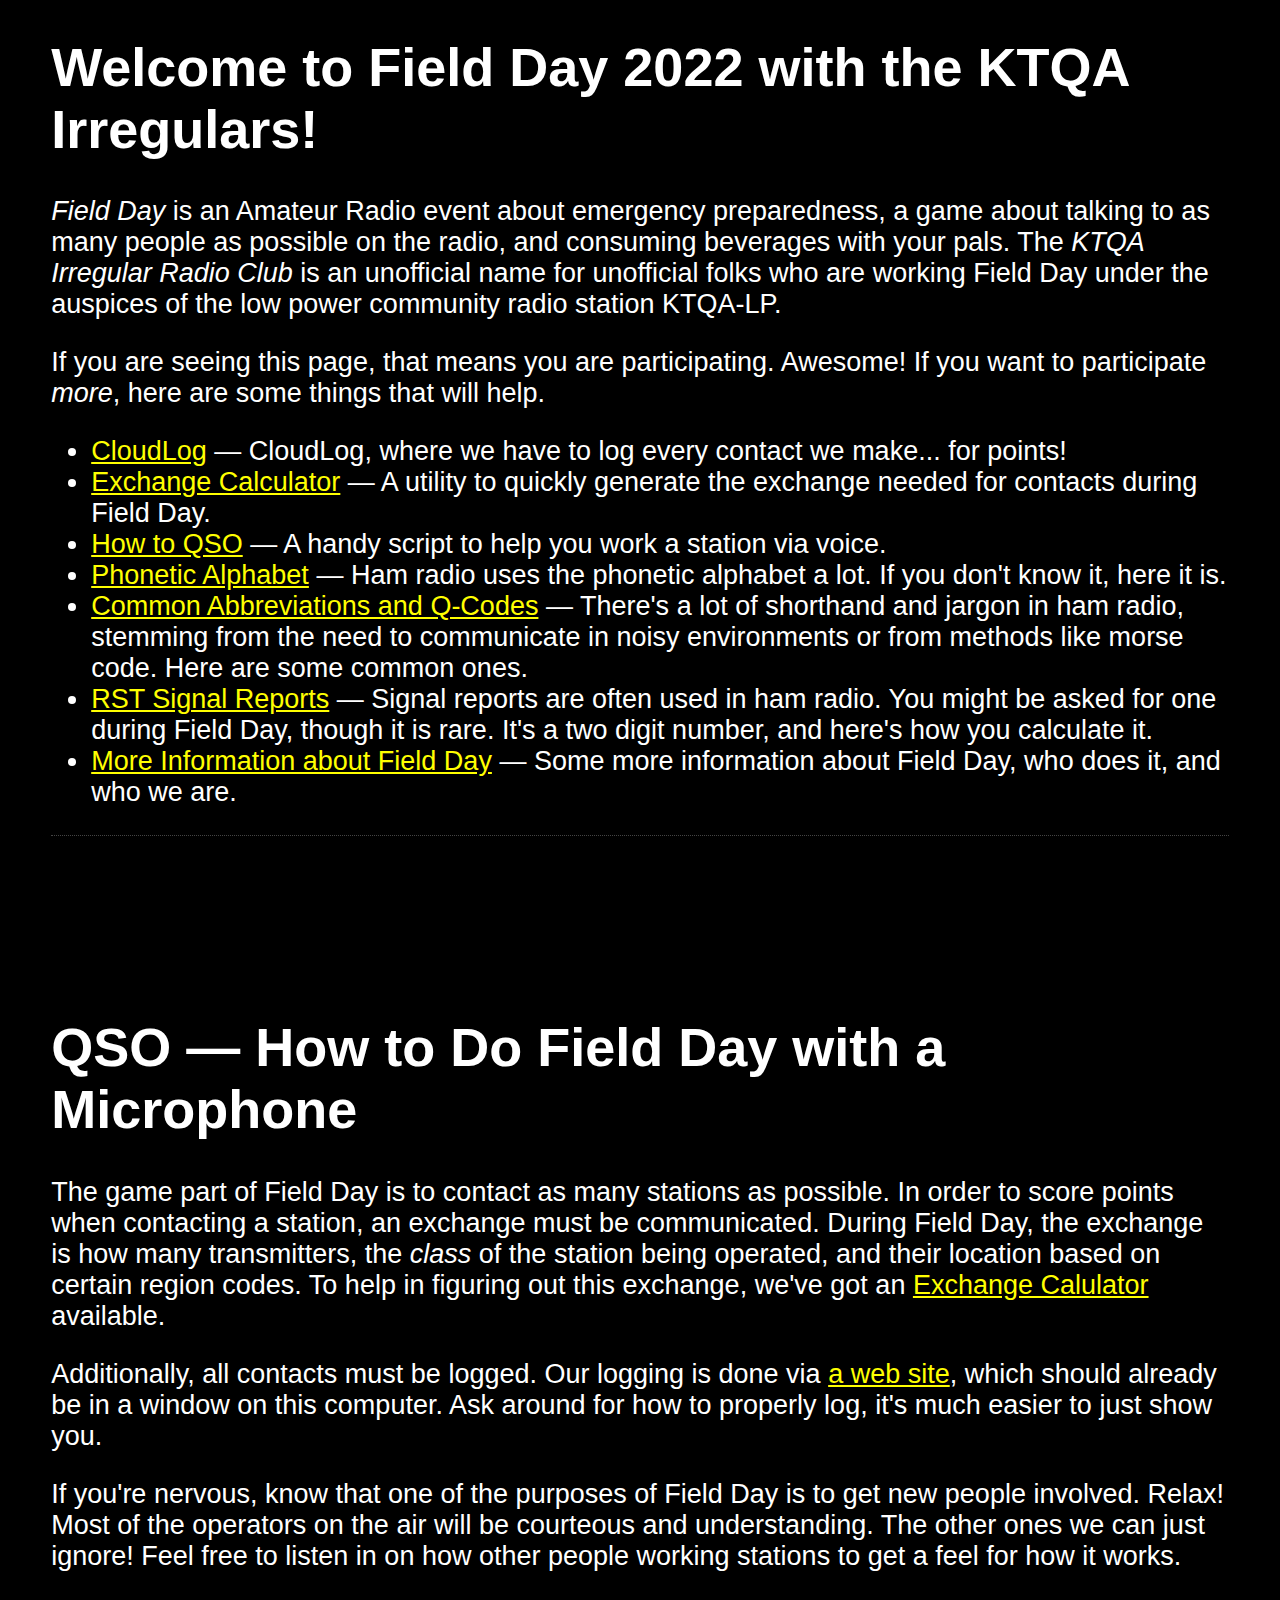
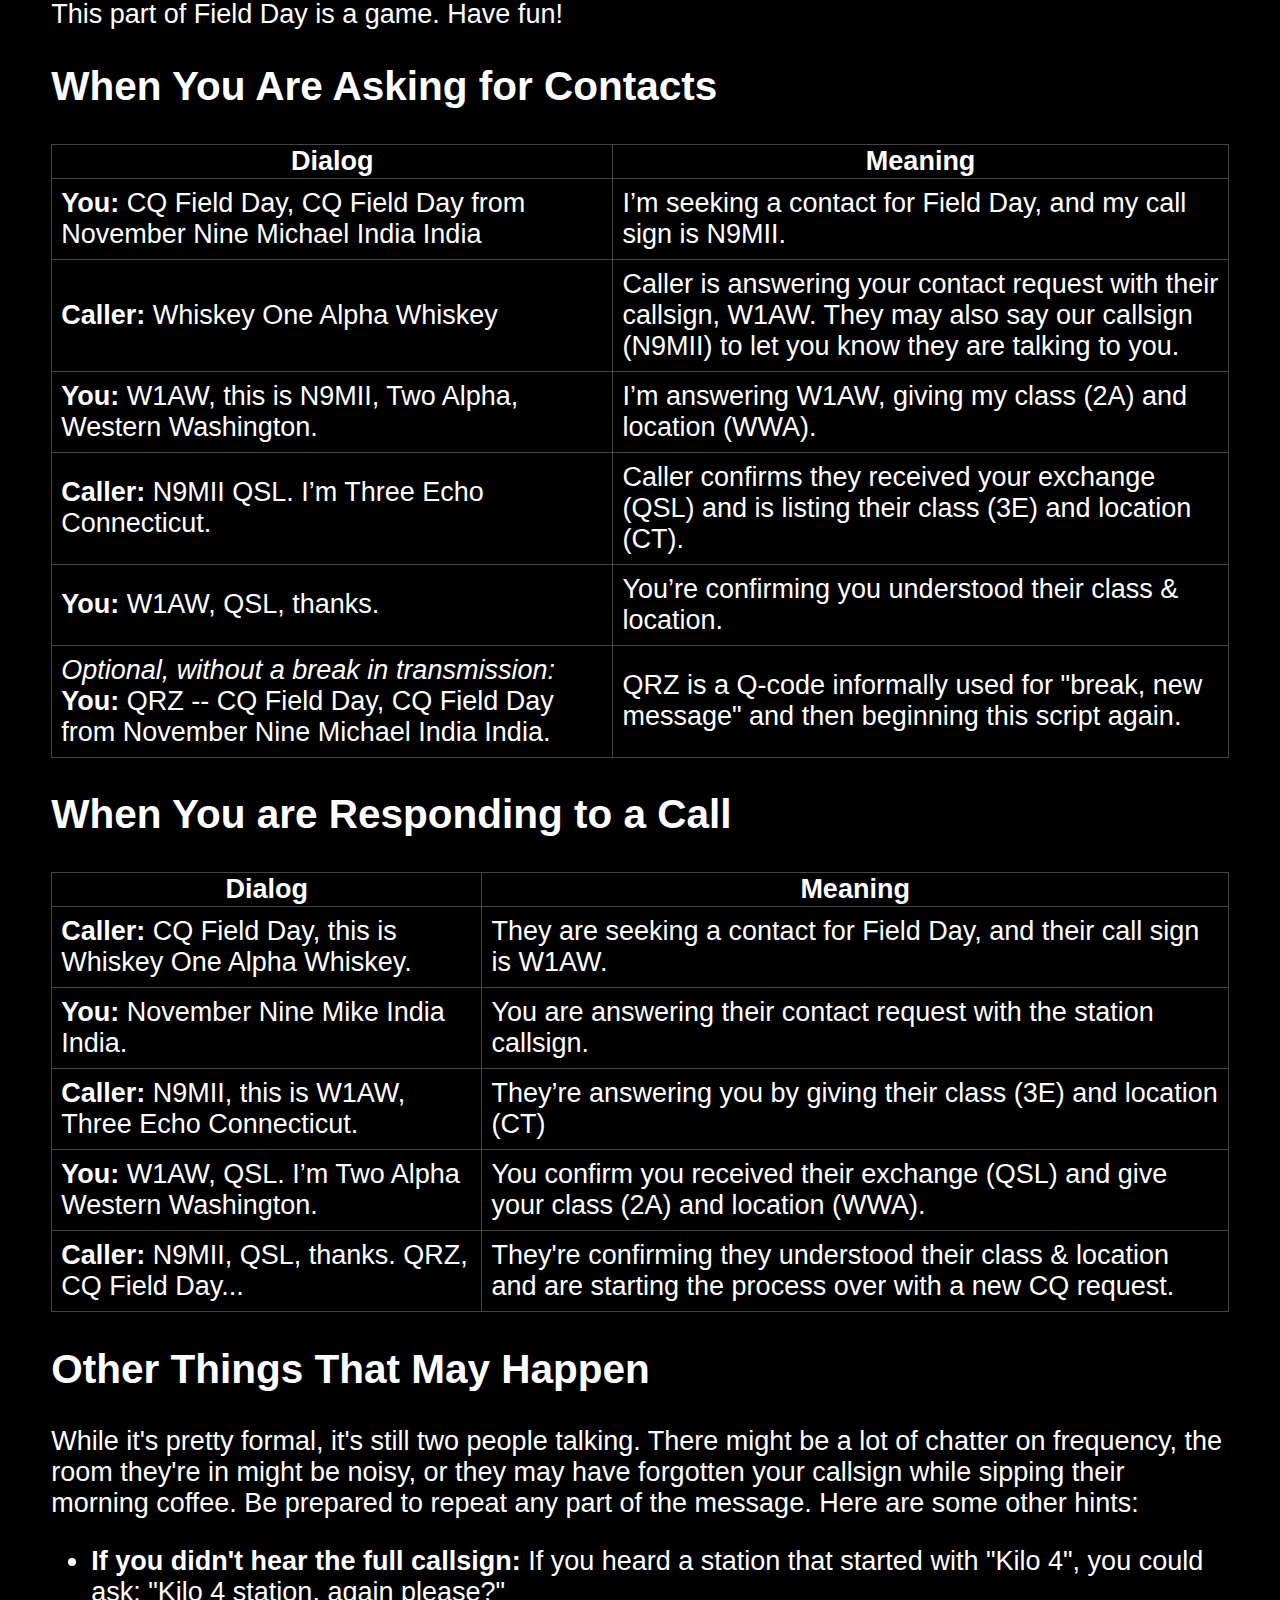
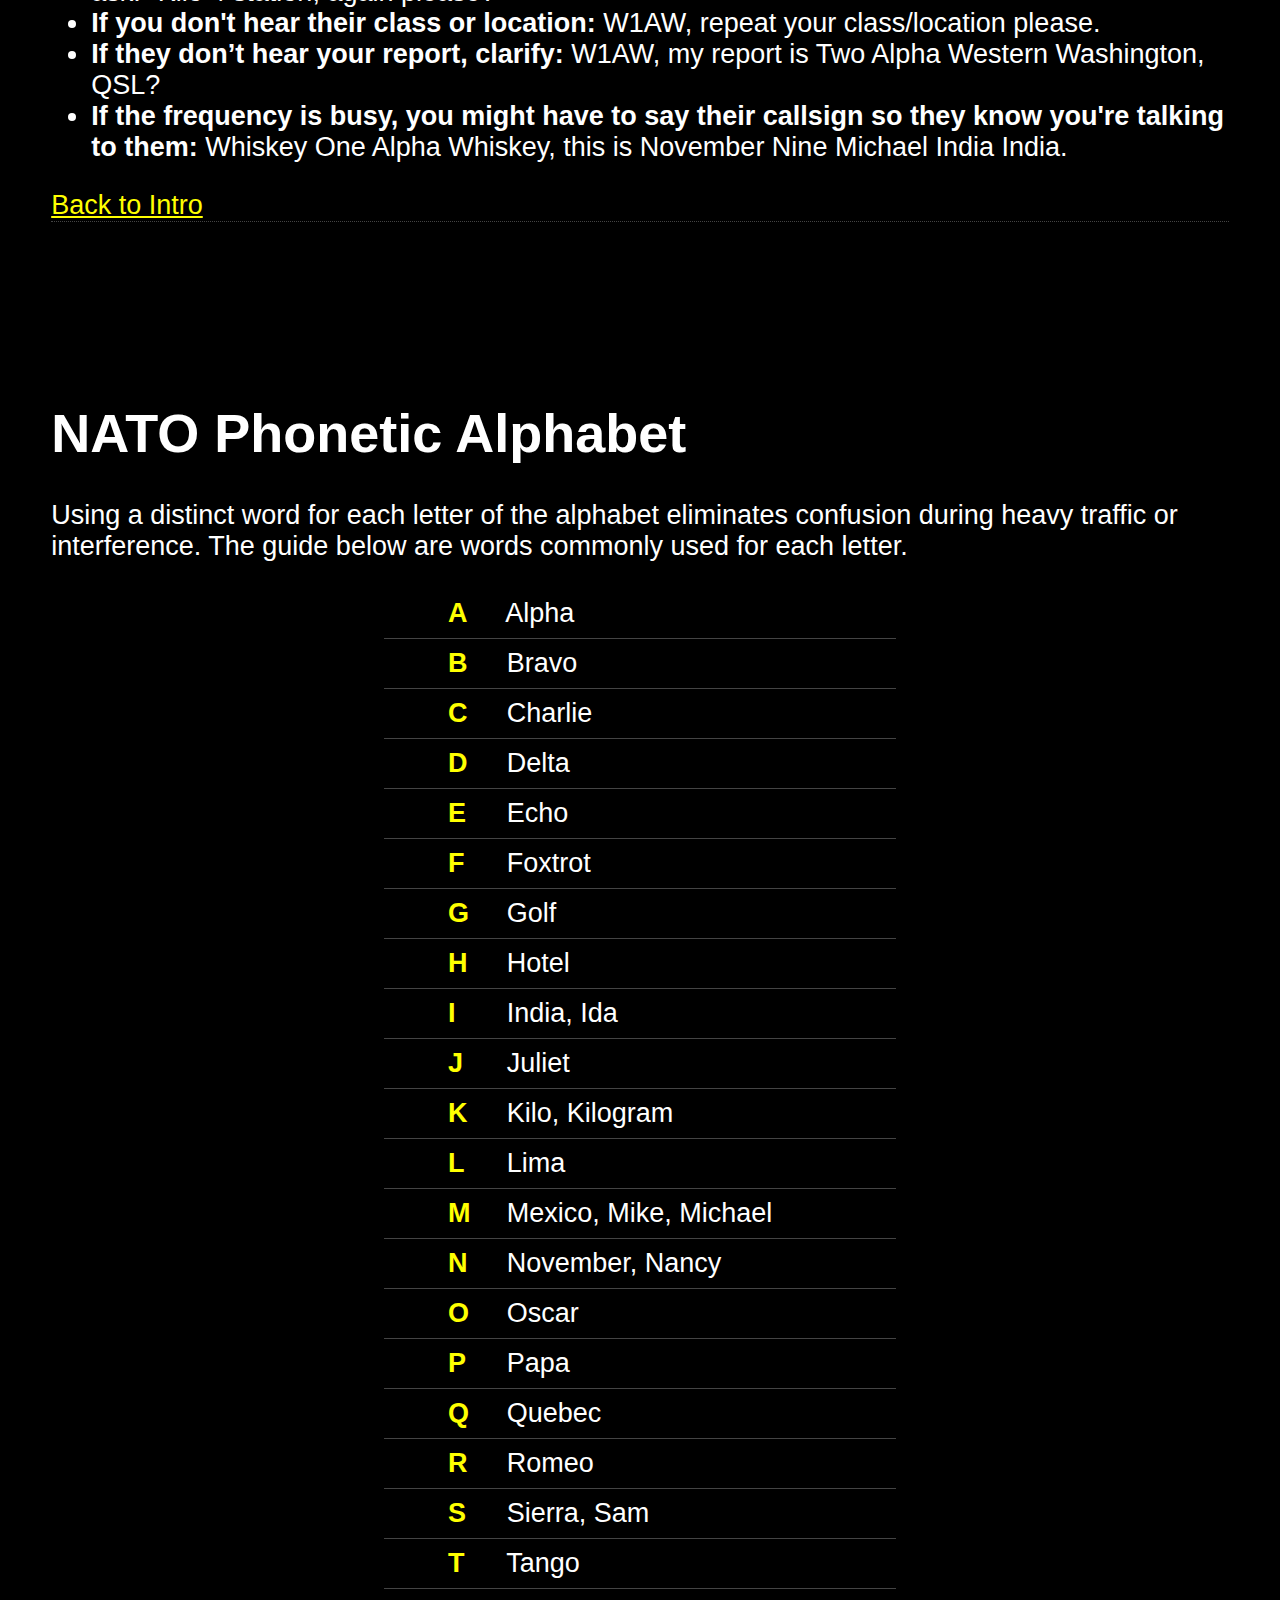
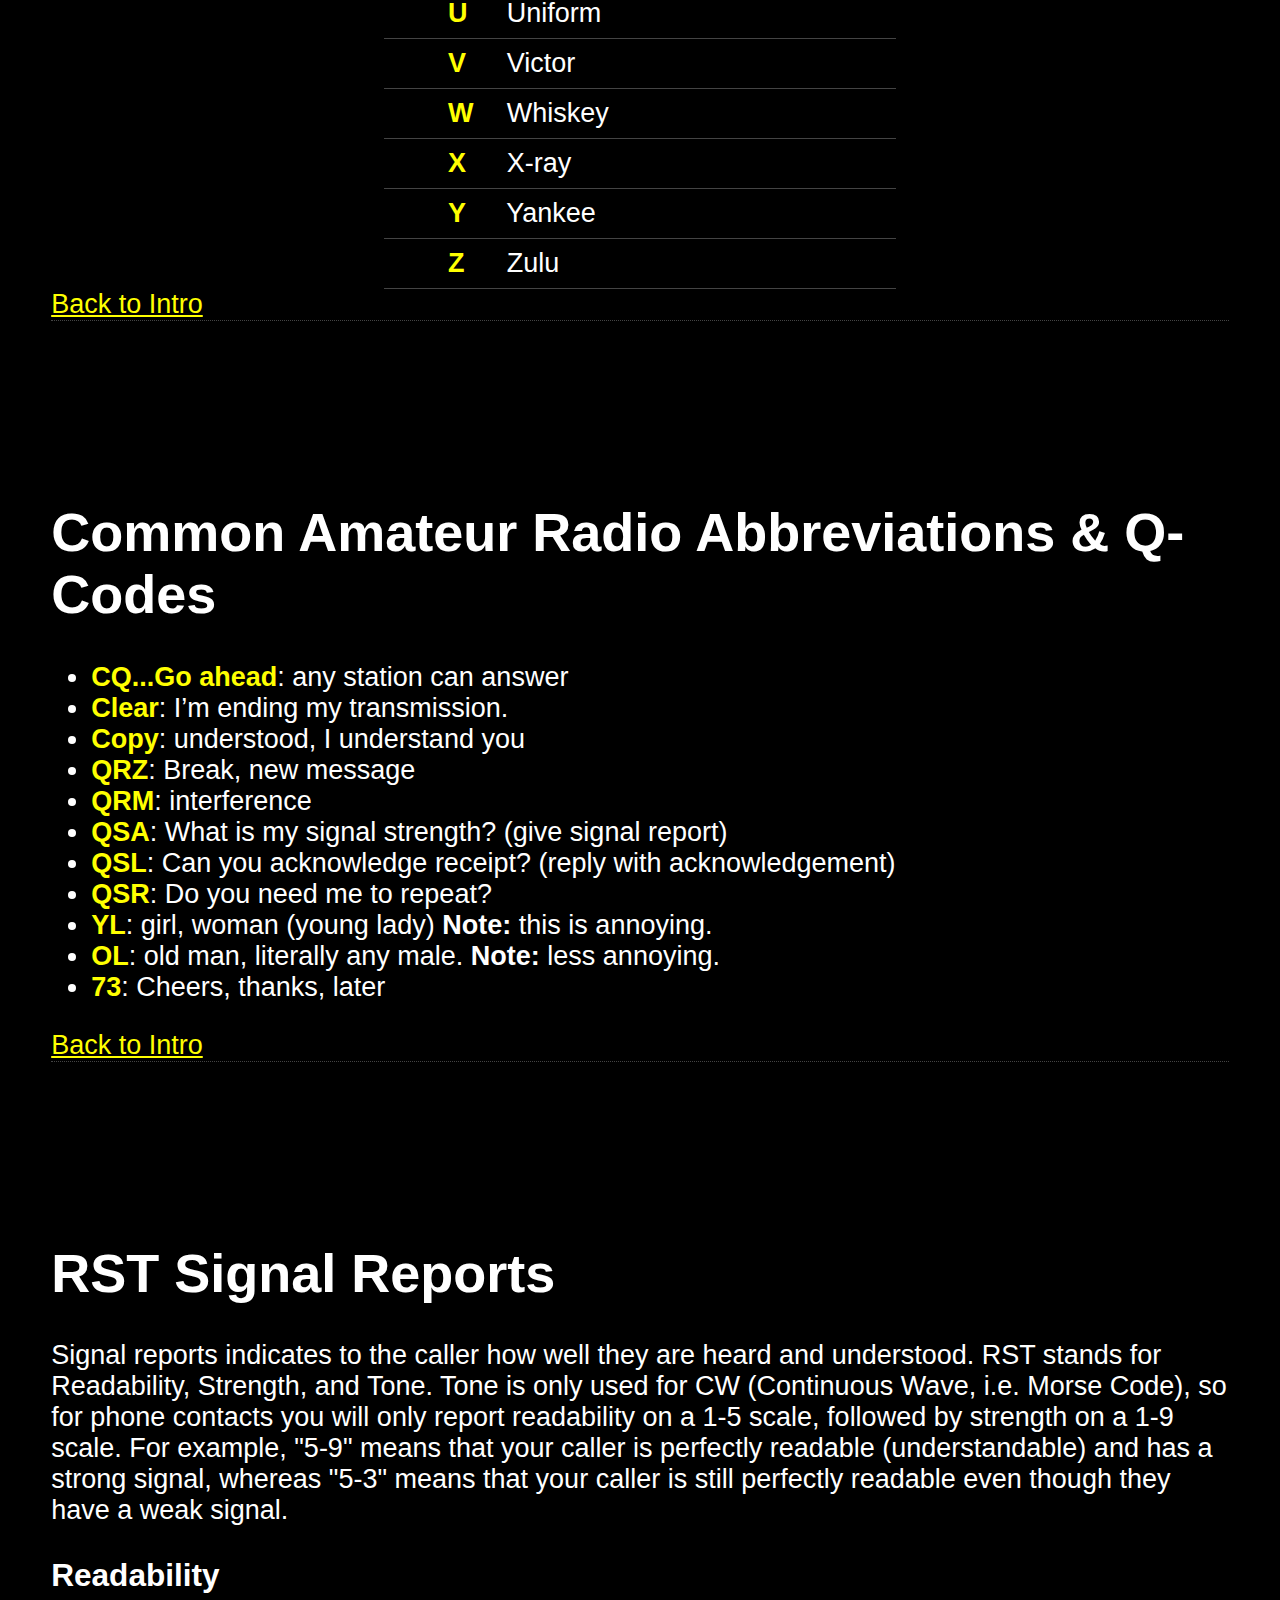
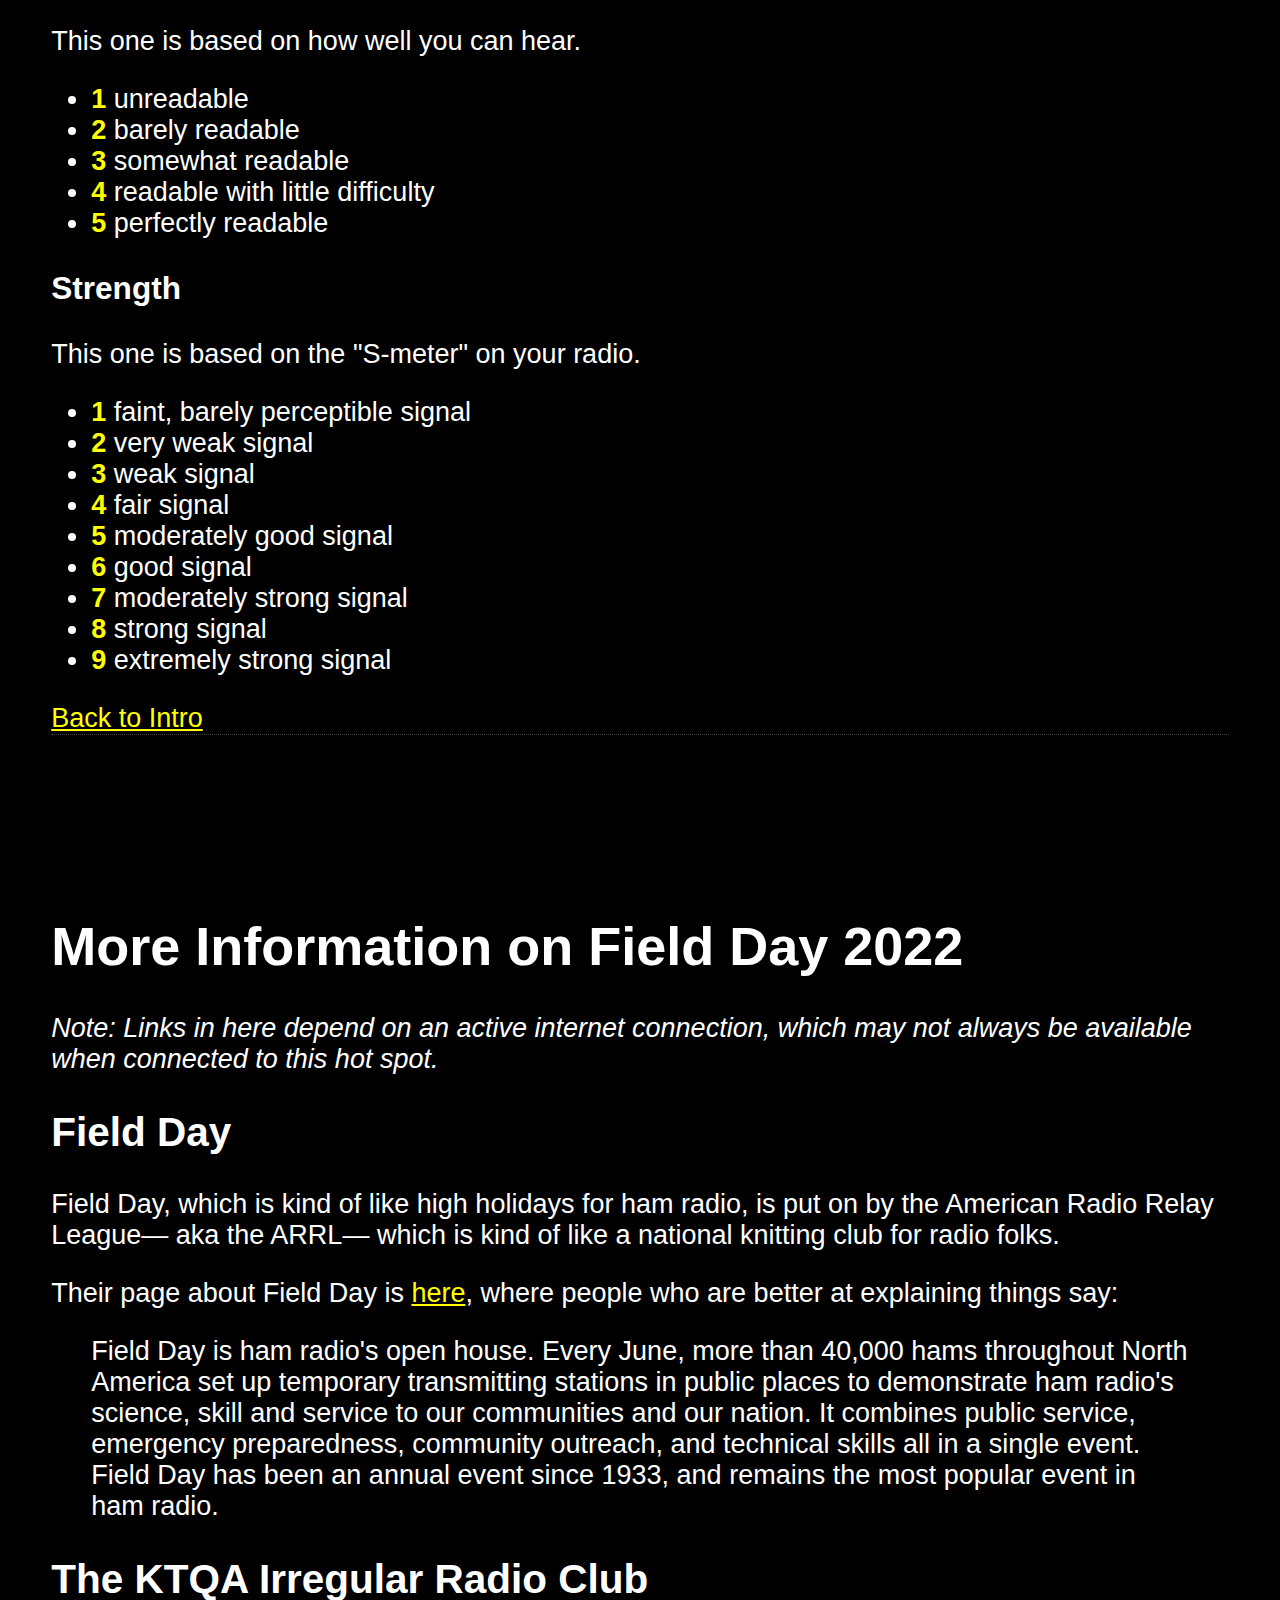
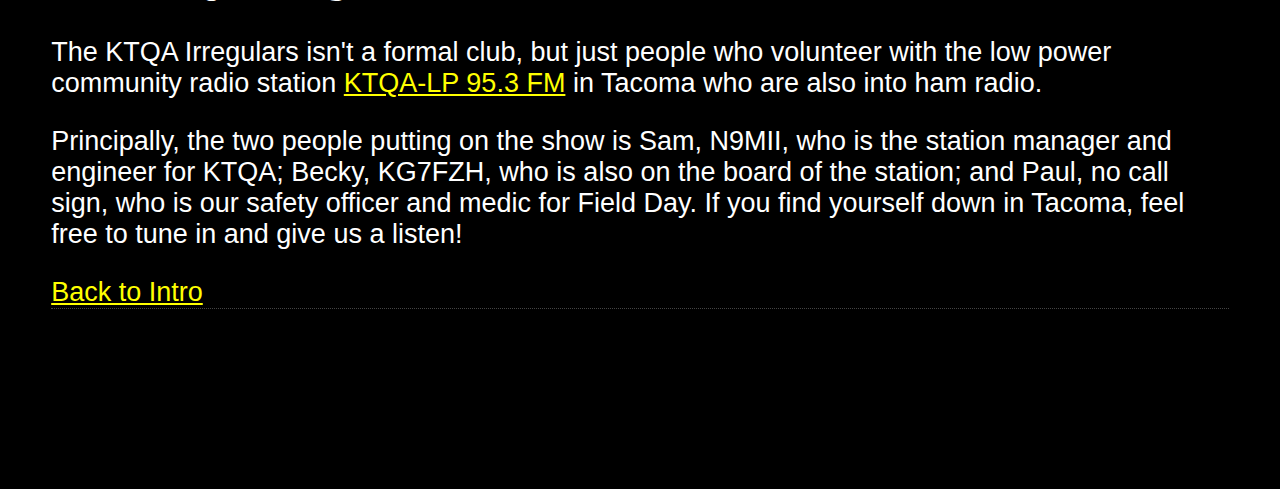
==== index.html @ b6be833b "initial commit" ====
<!DOCTYPE html>
<html lang="en">
<head>
	<meta charset="UTF-8">
	<title>Field Day 2022 - Station N9MII</title>
	<link rel="stylesheet" type="text/css" href="fd2022.css" />
</head>
<body class="index">

	<div id="intro">
		<h1>Welcome to Field Day 2022 with the KTQA Irregulars!</h1>

		<p>
			<em>Field Day</em> is an Amateur Radio event about emergency
			preparedness, a game about talking to as many people as 
			possible on the radio, and consuming beverages with your pals.  
			The <em>KTQA Irregular Radio Club</em> is an unofficial name for
			unofficial folks who are working Field Day under the auspices
			of the low power community radio station KTQA-LP.
		</p>

		<p>
			If you are seeing this page, that means you are participating.
			Awesome!  If you want to participate <i>more</i>, here are some
			things that will help.
		</p>

		<ul>
			<li>
				<a href="/dxlog">CloudLog</a> &mdash; CloudLog, where
				we have to log every contact we make... for points!
			</li>
			<li>
				<a href="classcalc.html">Exchange Calculator</a> &mdash; 
				A utility to quickly generate the exchange needed for
				contacts during Field Day.
			</li>
			<li>
				<a href="#qso">How to QSO</a> &mdash; A handy script to
				help you work a station via voice.
			</li>
			<li>
				<a href="#phonetic">Phonetic Alphabet</a> &mdash;
				Ham radio uses the phonetic alphabet a lot.  If you don't
				know it, here it is.
			</li>
			<li>
				<a href="#abbrev">Common Abbreviations and Q-Codes</a> &mdash;
				There's a lot of shorthand and jargon in ham radio, stemming
				from the need to communicate in noisy environments or from
				methods like morse code.   Here are some common ones.
			</li>
			<li>
				<a href="#rst">RST Signal Reports</a> &mdash;
				Signal reports are often used in ham radio.  You might be asked for
				one during Field Day, though it is rare.   It's a two digit number,
				and here's how you calculate it.
			</li>
			<li>
				<a href="#arrl">More Information about Field Day</a> &mdash;
				Some more information about Field Day, who does it, and who we are.
			</li>
		</ul>


	</div>


	<div id="qso">
		<h1>QSO &mdash; How to Do Field Day with a Microphone</h1>

		<p>
			The game part of Field Day is to contact as many stations as possible.
			In order to score points when contacting a station, an exchange must be communicated.
			During Field Day, the exchange is how many transmitters, the <i>class</i> of the
			station being operated, and their location based on certain region codes.  To help
			in figuring out this exchange, we've got an 
			<a href="classcalc.html">Exchange Calulator</a> available.
		</p>

		<p>
			Additionally, all contacts must be logged.  Our logging is done via
			<a href="/dxlog">a web site</a>, which should already be in a window
			on this computer.  Ask around for how to properly log, it's much easier
			to just show you.
		</p>

		<p>
			If you're nervous, know that one of the purposes of Field Day is to
			get new people involved.  Relax!  Most of the operators on the air will
			be courteous and understanding.   The other ones we can just ignore!
			Feel free to listen in on how other people working stations to get
			a feel for how it works.
		</p>

		<p>
			This part of Field Day is a game.   Have fun!
		</p>

		<h2>When You Are Asking for Contacts</h2>
		<table>
			<thead>
				<tr>
					<th>Dialog</th>
					<th>Meaning</th>
				</tr>
			</thead>
			<tbody>
				<tr>
					<td>
						<b>You:</b>
						CQ Field Day, CQ Field Day from November Nine Michael India India
					</td>
					<td>
						I’m seeking a contact for Field Day, and my call sign is N9MII.
					</td>
				</tr>

				<tr>
					<td>
						<b>Caller:</b> Whiskey One Alpha Whiskey
					</td>
					<td>
						Caller is answering your contact request with their callsign, W1AW.  They may also say our callsign (N9MII) to let you know they are talking to you.
					</td>
				</tr>
				
				<tr>
					<td>
						<b>You:</b> W1AW, this is N9MII, Two Alpha, Western Washington.
					</td>
					<td>
						I’m answering W1AW, giving my class (2A) and location (WWA).
					</td>
				</tr>

				<tr>
					<td>
						<b>Caller:</b> N9MII QSL.  I’m Three Echo Connecticut.
					</td>
					<td>
						Caller confirms they received your exchange (QSL) and is listing their class (3E) and location (CT).
					</td>
				</tr>

				<tr>
					<td>
						<b>You:</b> W1AW, QSL, thanks.
					</td>
					<td>
						You’re confirming you understood their class &amp; location.
					</td>
				</tr>

				<tr>
					<td>
						<em>Optional, without a break in transmission:</em> <b>You:</b> QRZ -- CQ Field Day, CQ Field Day from November Nine Michael India India.
					</td>
					<td>
						QRZ is a Q-code informally used for "break, new message" and then beginning this script again.
					</td>

			</tbody>

		</table>

		<h2>When You are Responding to a Call</h2>

		<table>
			<thead>
				<tr>
					<th>Dialog</th>
					<th>Meaning</th>
				</tr>
			</thead>
			<tbody>

				<tr>
					<td>
						<b>Caller:</b> CQ Field Day, this is Whiskey One Alpha Whiskey.
					</td>
					<td>
						They are seeking a contact for Field Day, and their call sign is W1AW.
					</td>
				</tr>

				<tr>
					<td>
						<b>You:</b> November Nine Mike India India.
					</td>
					<td>
						You are answering their contact request with the station callsign.
					</td>
				</tr>

				<tr>
					<td>
						<b>Caller:</b> N9MII, this is W1AW, Three Echo Connecticut.
					</td>
					<td>
						They’re answering you by giving their class (3E) and location (CT)
					</td>
				</tr>

				<tr>
					<td>
						<b>You:</b> W1AW, QSL.  I’m Two Alpha Western Washington.
					</td>
					<td>
						You confirm you received their exchange (QSL)
						and give your class (2A) and location (WWA).
					</td>
				</tr>

				<tr>
					<td>
						<b>Caller:</b> N9MII, QSL, thanks. QRZ, CQ Field Day...
					</td>
					<td>
						They're confirming they understood their class &amp; location and
						are starting the process over with a new CQ request.
					</td>
				</tr>


			</tbody>
		</table>


		<h2>Other Things That May Happen</h2>

		<p>
			While it's pretty formal, it's still two people talking.
			There might be a lot of chatter on frequency, the room they're in might be 
			noisy, or they may have forgotten your callsign while sipping their morning
			coffee.   Be prepared to repeat any part of the message.  Here are some other
			hints:
		</p>

		<ul>
			<li>
				<b>If you didn't hear the full callsign:</b>  If you heard a station 
				that started with "Kilo 4", you could ask: "Kilo 4 station, again please?"
			</li>
			<li>
				<b>If you don't hear their class or location:</b> W1AW, repeat your
				class/location please.
			</li>
			<li>
				<b>If they don’t hear your report, clarify:</b> W1AW, my report
				is Two Alpha Western Washington, QSL?
			</li>
			<li>
				<b>If the frequency is busy, you might have to say their callsign 
				so they know you're talking to them:</b> Whiskey One Alpha Whiskey, this is
				November Nine Michael India India.
			</li>
		</ul>


		<div><a href="#intro">Back to Intro</a></div>


	</div>


	<div id="phonetic">

		<h1>NATO Phonetic Alphabet</h1>

		<p>
			Using a distinct word for each letter of the alphabet eliminates
			confusion during heavy traffic or interference. The guide below
			are words commonly used for each letter.
		</p>

		<ul>
			<li><span>A</span> Alpha</li>
			<li><span>B</span> Bravo</li>
			<li><span>C</span> Charlie</li>
			<li><span>D</span> Delta</li>
			<li><span>E</span> Echo</li>
			<li><span>F</span> Foxtrot</li>
			<li><span>G</span> Golf</li>
			<li><span>H</span> Hotel</li>
			<li><span>I</span> India, Ida</li>
			<li><span>J</span> Juliet</li>
			<li><span>K</span> Kilo, Kilogram</li>
			<li><span>L</span> Lima</li>
			<li><span>M</span> Mexico, Mike, Michael</li>
			<li><span>N</span> November, Nancy</li>
			<li><span>O</span> Oscar</li>
			<li><span>P</span> Papa</li>
			<li><span>Q</span> Quebec</li>
			<li><span>R</span> Romeo</li>
			<li><span>S</span> Sierra, Sam</li>
			<li><span>T</span> Tango</li>
			<li><span>U</span> Uniform</li>
			<li><span>V</span> Victor</li>
			<li><span>W</span> Whiskey</li>
			<li><span>X</span> X-ray</li>
			<li><span>Y</span> Yankee</li>
			<li><span>Z</span> Zulu</li>
		</ul>
		<div><a href="#intro">Back to Intro</a></div>

	</div>

	<div id="abbrev">
		<h1>Common Amateur Radio Abbreviations & Q-Codes</h1>
		<ul>
			<li><span>CQ...Go ahead</span>: any station can answer</li>
			<li><span>Clear</span>: I’m ending my transmission.  </li>
			<li><span>Copy</span>: understood, I understand you</li>
			<li><span>QRZ</span>: Break, new message</li>
			<li><span>QRM</span>: interference </li>
			<li><span>QSA</span>: What is my signal strength?  (give signal report)</li>
			<li><span>QSL</span>: Can you acknowledge receipt? (reply with acknowledgement)</li>
			<li><span>QSR</span>: Do you need me to repeat?</li>
			<li><span>YL</span>: girl, woman (young lady) <b>Note:</b> this is annoying.</li>
			<li><span>OL</span>: old man, literally any male. <b>Note:</b> less annoying.</li>
			<li><span>73</span>: Cheers, thanks, later</li>
		</ul>
		<div><a href="#intro">Back to Intro</a></div>
			
	</div>


	<div id="rst">
		<h1>RST Signal Reports</h1>
		<p>
			Signal reports indicates to the caller how well they are heard and understood.
			RST stands for Readability, Strength, and Tone.  Tone is only used for CW 
			(Continuous Wave, i.e. Morse Code), so for phone contacts you will only report 
			readability on a 1-5 scale, followed by strength on a 1-9 scale. For example, "5-9" 
			means that your caller is perfectly readable (understandable) and has a strong signal, 
			whereas "5-3" means that your caller is still perfectly readable even though they 
			have a weak signal.   
		</p>

		<div class="rst">
			<div>
				<h3>Readability</h3>
				<p>This one is based on how well you can hear.</p>
				<ul>
					<li><span>1</span> unreadable</li>
					<li><span>2</span> barely readable</li>
					<li><span>3</span> somewhat readable</li>
					<li><span>4</span> readable with little difficulty</li>
					<li><span>5</span> perfectly readable</li>
				</ul>
			</div>
			<div>
				<h3>Strength</h3>
				<p>This one is based on the "S-meter" on your radio.</p>
				<ul>
					<li><span>1</span> faint, barely perceptible signal</li>
					<li><span>2</span> very weak signal</li>
					<li><span>3</span> weak signal</li>
					<li><span>4</span> fair signal</li>
					<li><span>5</span> moderately good signal</li>
					<li><span>6</span> good signal</li>
					<li><span>7</span> moderately strong signal</li>
					<li><span>8</span> strong signal</li>
					<li><span>9</span> extremely strong signal</li>
				</ul>
			</div>
		</div>


		<div><a href="#intro">Back to Intro</a></div>
	</div>


	<div id="arrl">
		<h1>More Information on Field Day 2022</h1>

		<p>
			<i>Note: Links in here depend on an active internet connection, which may 
			not always be available when connected to this hot spot.</i>
		</p>

		<h2>Field Day</h2>

		<p>
			Field Day, which is kind of like high holidays for ham radio, is put on by the American
			Radio Relay League&mdash; aka the ARRL&mdash; which is kind of like a national knitting
			club for radio folks.
		</p>

		<p>
			Their page about Field Day is <a href="https://www.arrl.org/field-day">here</a>, where
			people who are better at explaining things say:

			<blockquote>
				Field Day is ham radio's open house. Every June, more than 40,000 hams throughout
				North America set up temporary transmitting stations in public places to
				demonstrate ham radio's science, skill and service to our communities and our
				nation. It combines public service, emergency preparedness, community outreach,
				and technical skills all in a single event. Field Day has been an annual event
				since 1933, and remains the most popular event in ham radio.
			</blockquote>
		</p>

		<h2>The KTQA Irregular Radio Club</h2>

		<p>
			The KTQA Irregulars isn't a formal club, but just people who volunteer with
			the low power community radio station <a href="https://ktqa.org">KTQA-LP 95.3 FM</a>
			in Tacoma who are also into ham radio.
		</p>

		<p>
			Principally, the two people putting on the show is Sam, N9MII, who is the
			station manager and engineer for KTQA; Becky, KG7FZH, who is also on 
			the board of the station; and Paul, no call sign, who is our safety officer
			and medic for Field Day.  If you find yourself down in Tacoma, feel free
			to tune in and give us a listen!
		</p>



		<div><a href="#intro">Back to Intro</a></div>

	</div>


	

	
</body>
</html>
---- fd2022.css ----
body {
	margin: 0;
	background-color: black;
	color: white;
	font-family: sans-serif;
}

/* class and selection calculator */

#display {
	height: 9vh;
	width: 75vw;
	position: fixed;
	right: 0;
	top: 0;
	display: grid;
	grid-template-columns: 60vw 15vw;
	border-bottom: 1px solid #444;
	padding-bottom: 1vh;
}
#tocopy {
	background: none;
	color: white;
	height: 95%;
	line-height: 9vmin;
	font-size: 7vmin;
	text-align: center;
}
#cpy, #clear {
	background: #2c2c2c;
	color: white;
	border: 1px solid #7f7f7f;
	font-size: 5vmin;
	line-height: 95%;
	display: block;
	float: right;
	border-radius: 9%;
}

#parts {
	position: fixed;
	top: 0;
	left: 0;
	border-bottom: 1px solid #444;
	border-right: 1px solid #444;
	width: 25vw;
	height: 9vh;
	padding-bottom: 1vh;
}
#parts > div {
	color: yellow;
	text-align: center;
	height: 4.5vh;
	line-height: 4.5vh;
	font-size: 3vmin;
	cursor: pointer;
	border-radius: 3vmin;
}
#parts > div.active {
	background-color: #1a1a1a;
}

div#xandc, div#section {
	display: none;
}

body > div.active {
	display: block;
	position: fixed;
	top: 10.5vh;
	width: 100%;
	overflow: auto;
	bottom: 5.5vh
}

div#xandc.active {
	display: grid;
	grid-template-columns: 20% 65%;
	gap: 0% 5%;
	grid-auto-flow: row;
	padding-left: 5%;
}
div#xandc ul, div#section ul {
	list-style: none;
	margin: 0;
	padding: 0;
}

div#xandc ul > li, div#section ul > li {
	background: #2b2b2b;
	border-radius: 2vmin;
	cursor: pointer;
}
div#classbox li, div#section li {
	margin: 4% 8%;
	padding: 3%;
}
li span {
	font-weight: bold;
	color: yellow;
}

div#xandc.active div#xmtrbox ul {
	display: grid;
	grid-template-columns: 30% 30% 30%;
	grid-auto-rows: 5vh;
	gap: 3% 1vh;
}
div#xmtrbox li {
	text-align: center;
	line-height: 5vh;
	font-size: 3vmin;
}

div#xmtrbox input {
	margin: 1vh auto;
	height: 3vh;
	line-height: 3vh;
	font-size: 2vmin;
	width: 100%;
	text-align: center;
}

div#xandc h4 {
	text-align: center;
	font-size: 2vmin;
	margin: .5vmin;
}

div#section.active {
	display: grid;
	padding-left: 4%;
	grid-template-columns: 44% 44%;
	gap: 1vh 4%;
}

div#section h3 {
	grid-column: 1 / span 2;
	margin: 1vh auto;
	text-align: center;
	border-bottom: 1px solid #444;
	font-size: 3vmin;
}

div#section h4 {
	text-align: center;
}

	

#weare {
	position: fixed;
	bottom: 0;
	width: 100%;
	text-align: center;
	height: 5vh;
	line-height: 5vh;
	font-size: 6vmin;
	color: #6b6b6b;
}

/* index stuff */

body.index {
	margin: 2vh 4vw;
	font-size: 3vmin;
}

body.index > div {

	margin-bottom: 20vh;
	border-bottom: 1px dotted #444;


}

a, a:visited {
	color: yellow;
}

table, tr, td, th {
	border-collapse: collapse;
	border: 1px solid #444;
}
td {
	padding: 1vmin;
}

#phonetic ul {
	list-style: none;
	width: 40vw;
	margin: 0 0 0 26vw;
	padding: 0;
	
	
}

#phonetic li {
	border-bottom: 1px solid #444;
	margin: 0;
	padding: 1vh 5vw;
}

#phonetic li span {
	display: inline-block;
	width: 4vw;

}
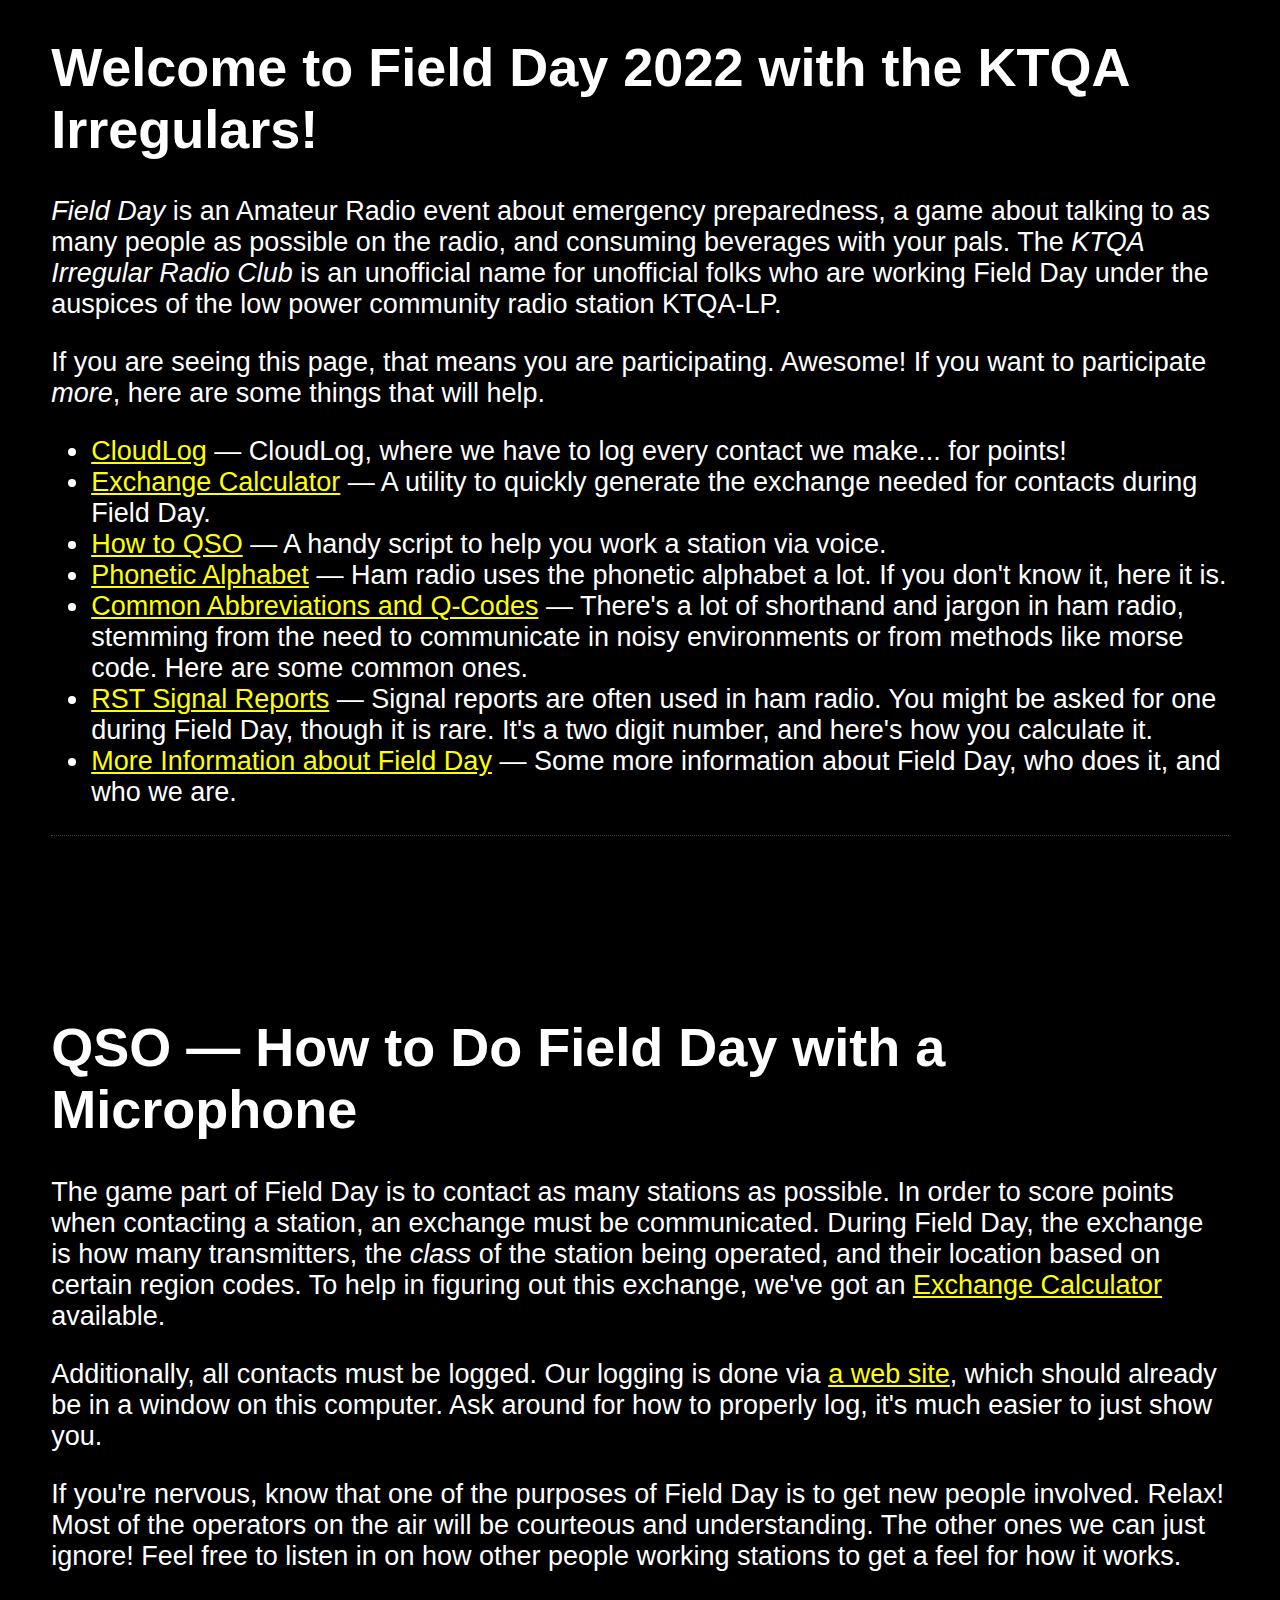
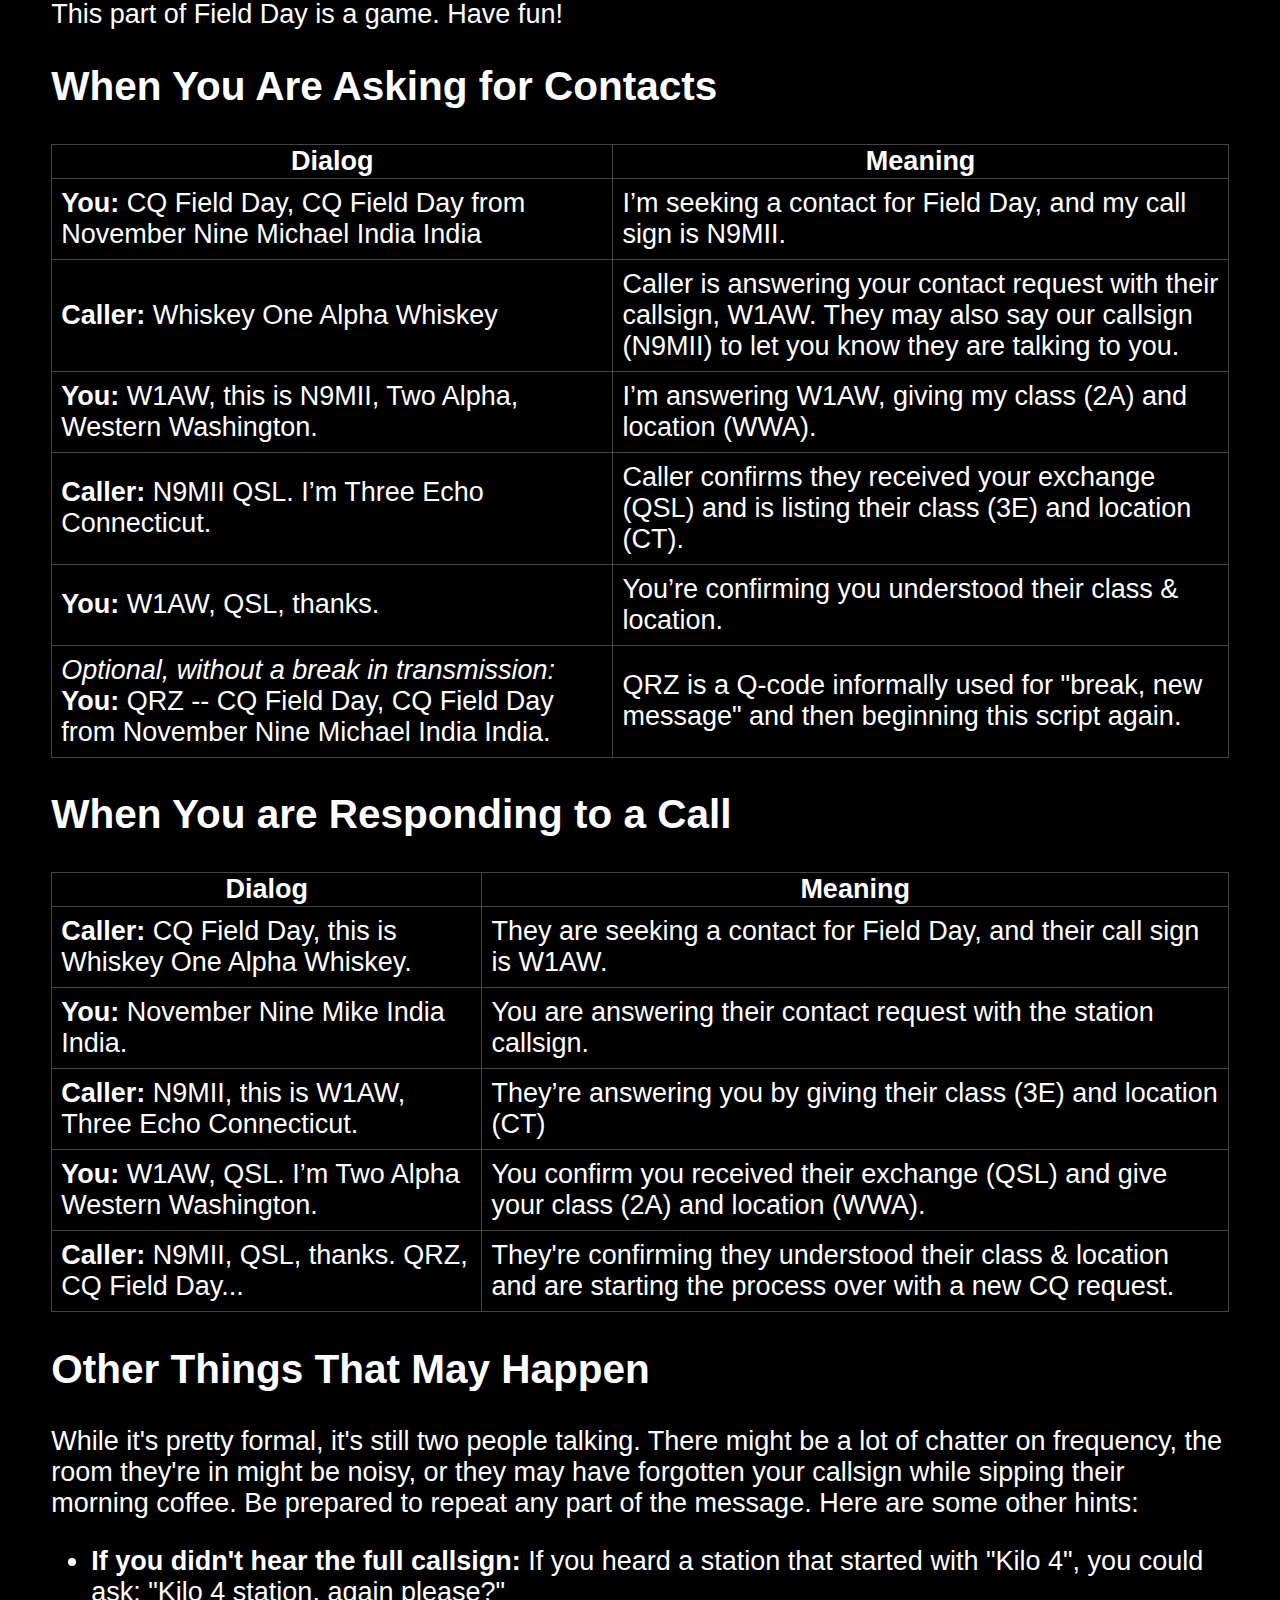
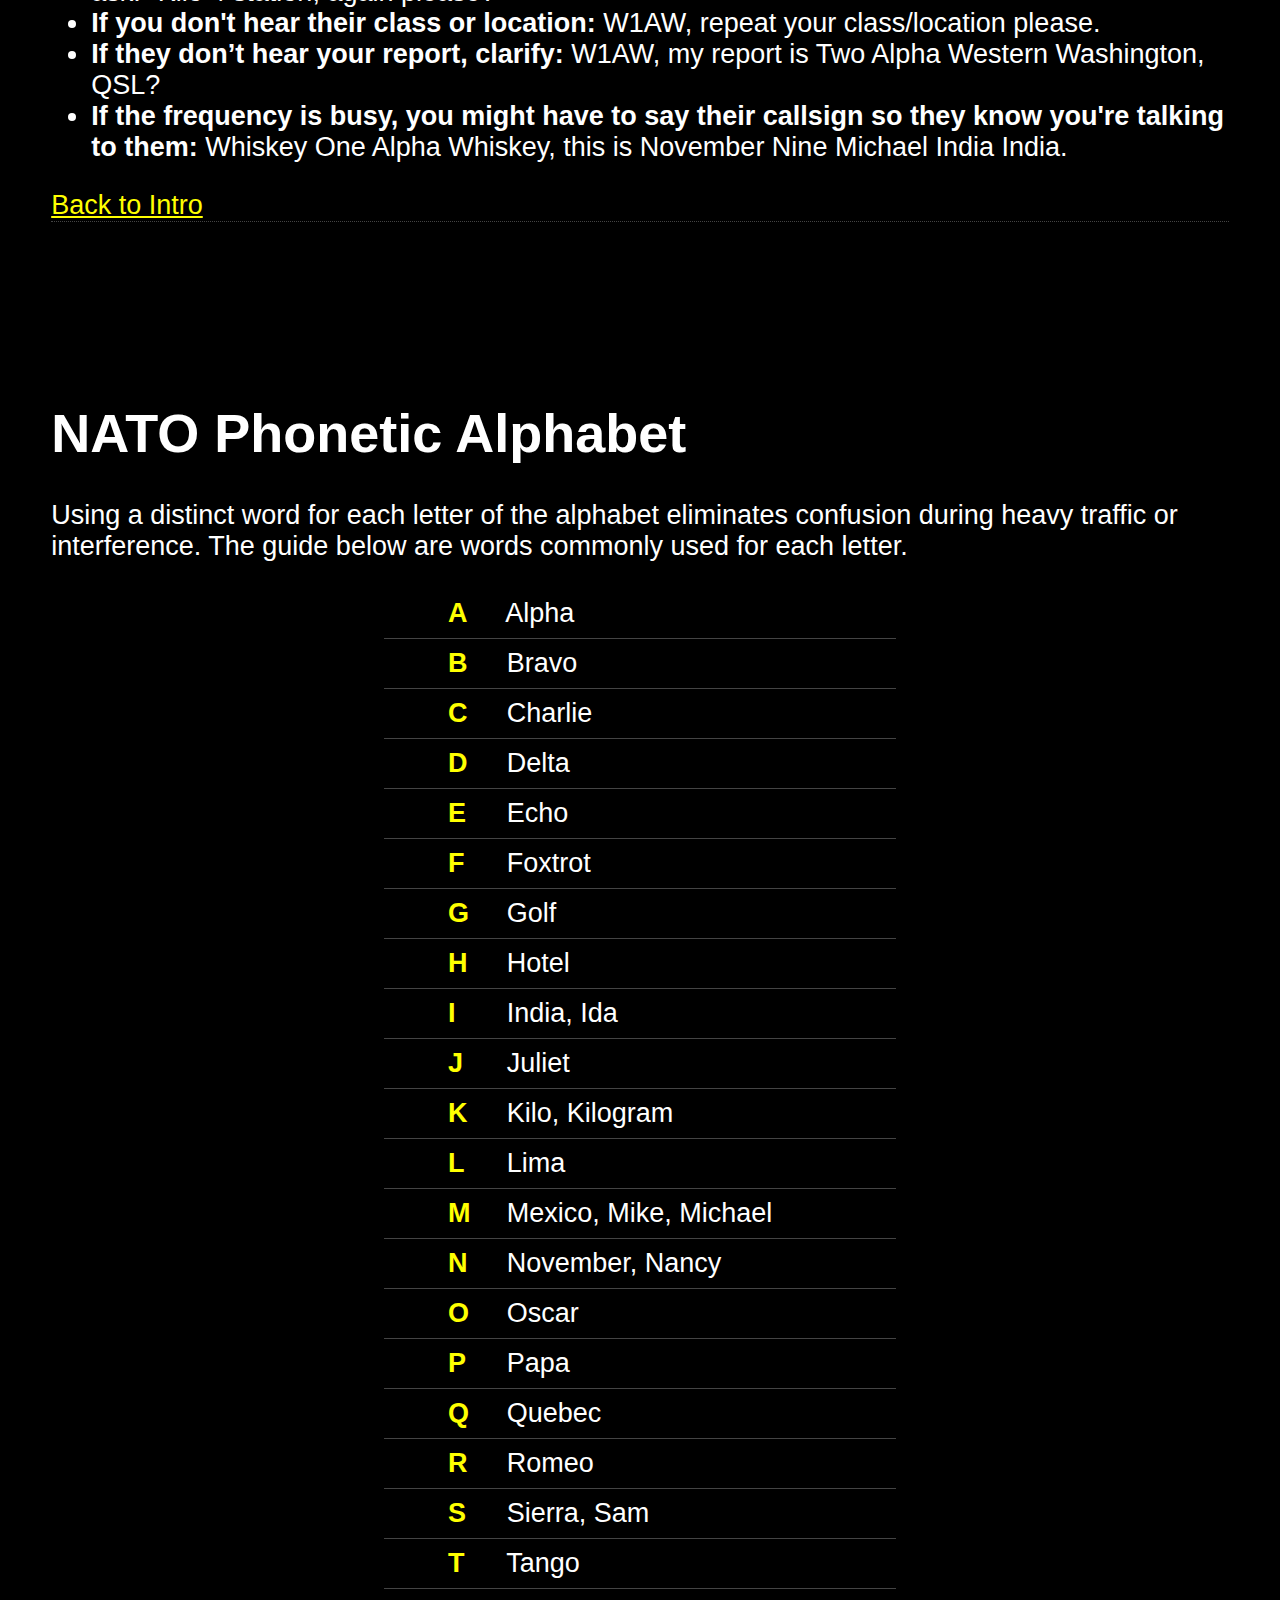
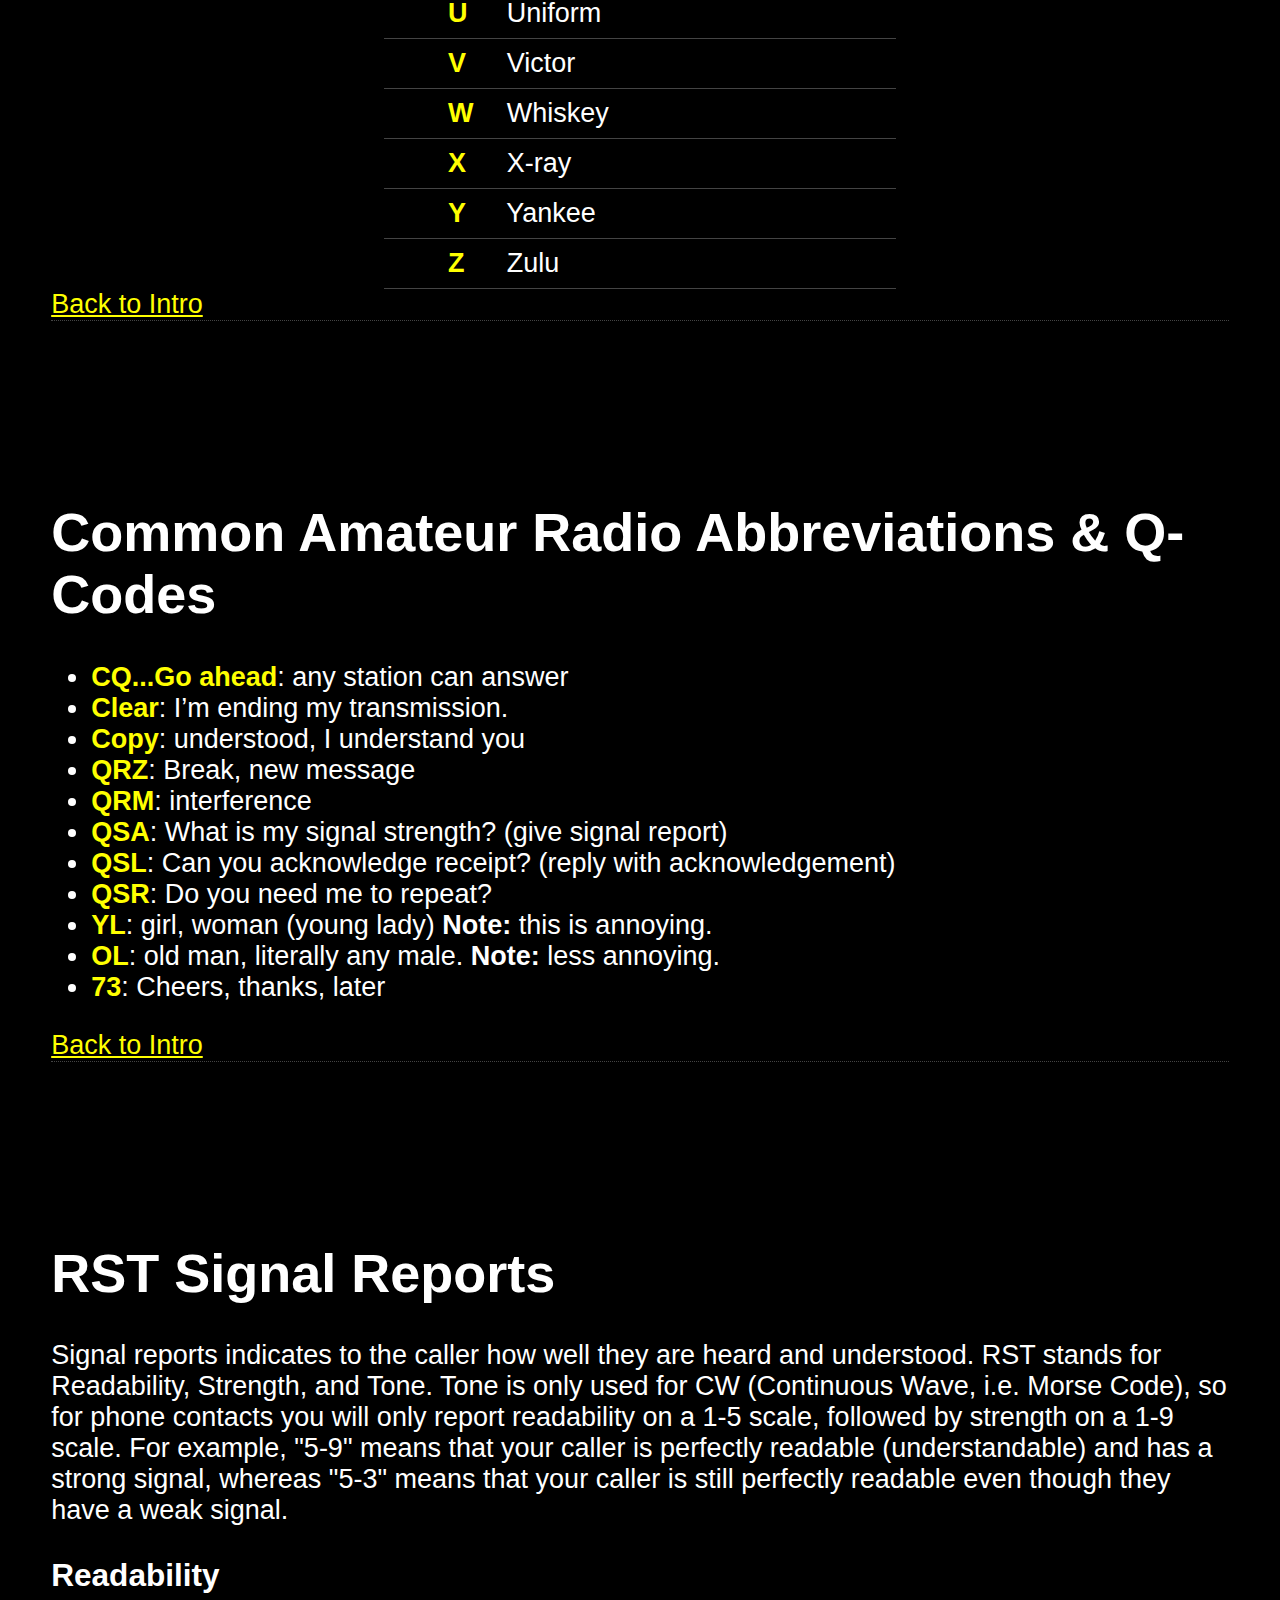
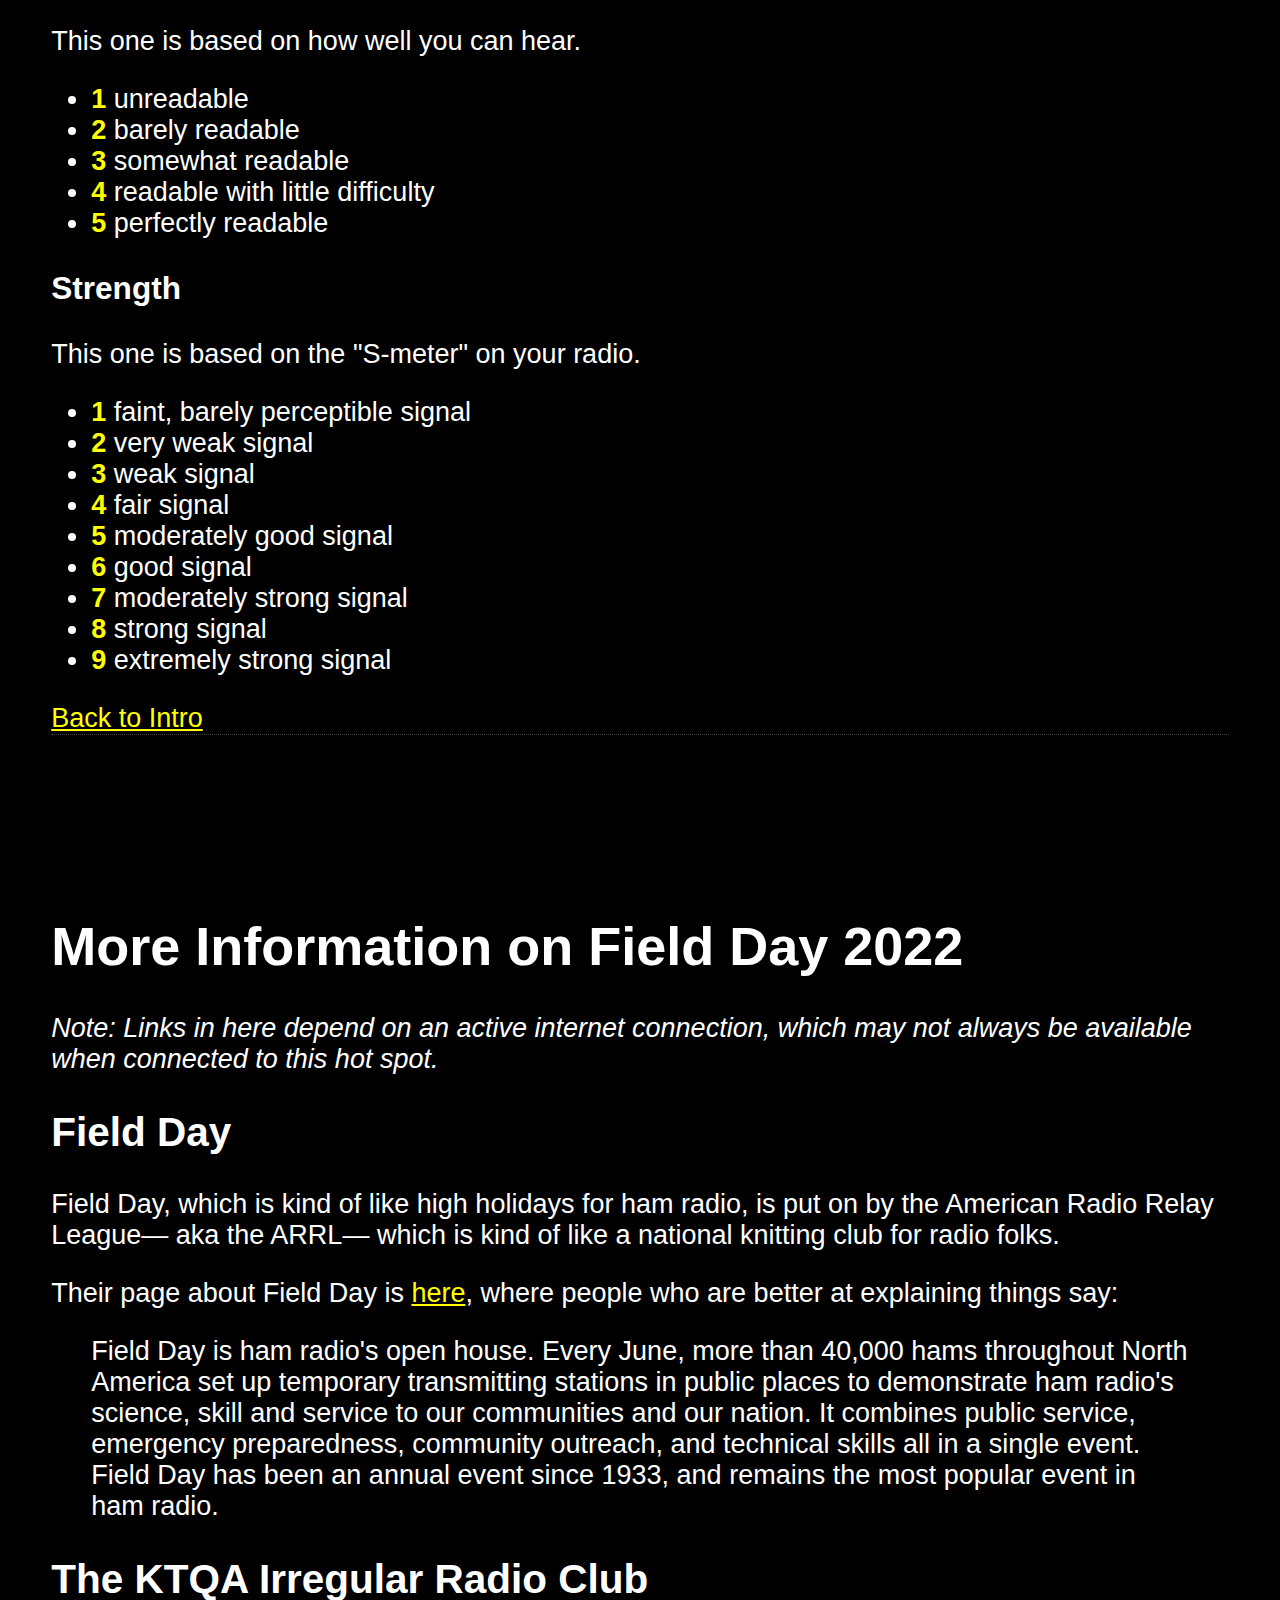
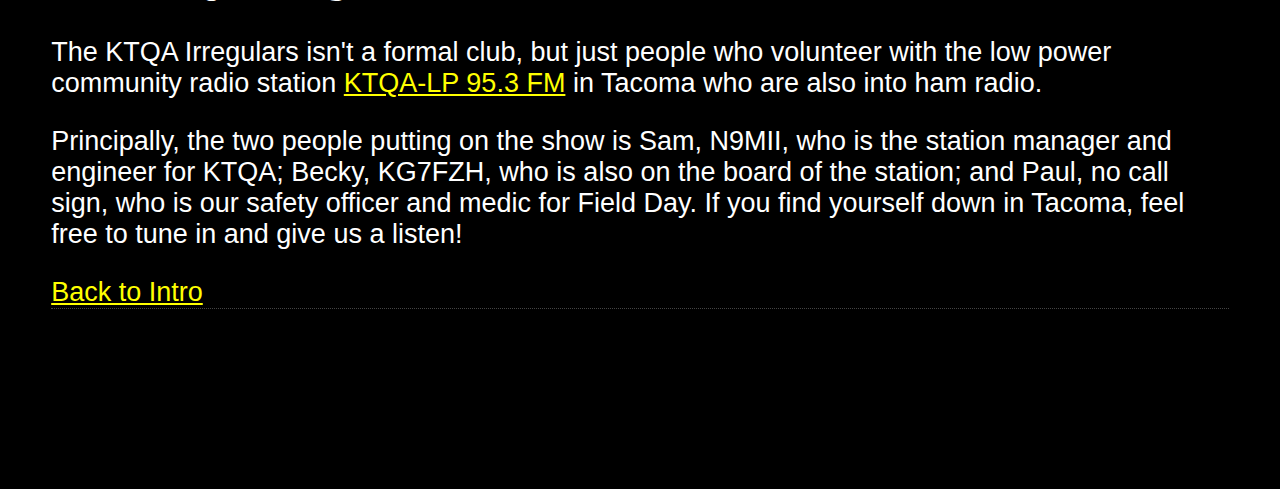
==== commit 6edb17c2: "typo" ====
--- a/index.html
+++ b/index.html
@@ -75,7 +75,7 @@
 			During Field Day, the exchange is how many transmitters, the <i>class</i> of the
 			station being operated, and their location based on certain region codes.  To help
 			in figuring out this exchange, we've got an 
-			<a href="classcalc.html">Exchange Calulator</a> available.
+			<a href="classcalc.html">Exchange Calculator</a> available.
 		</p>
 
 		<p>
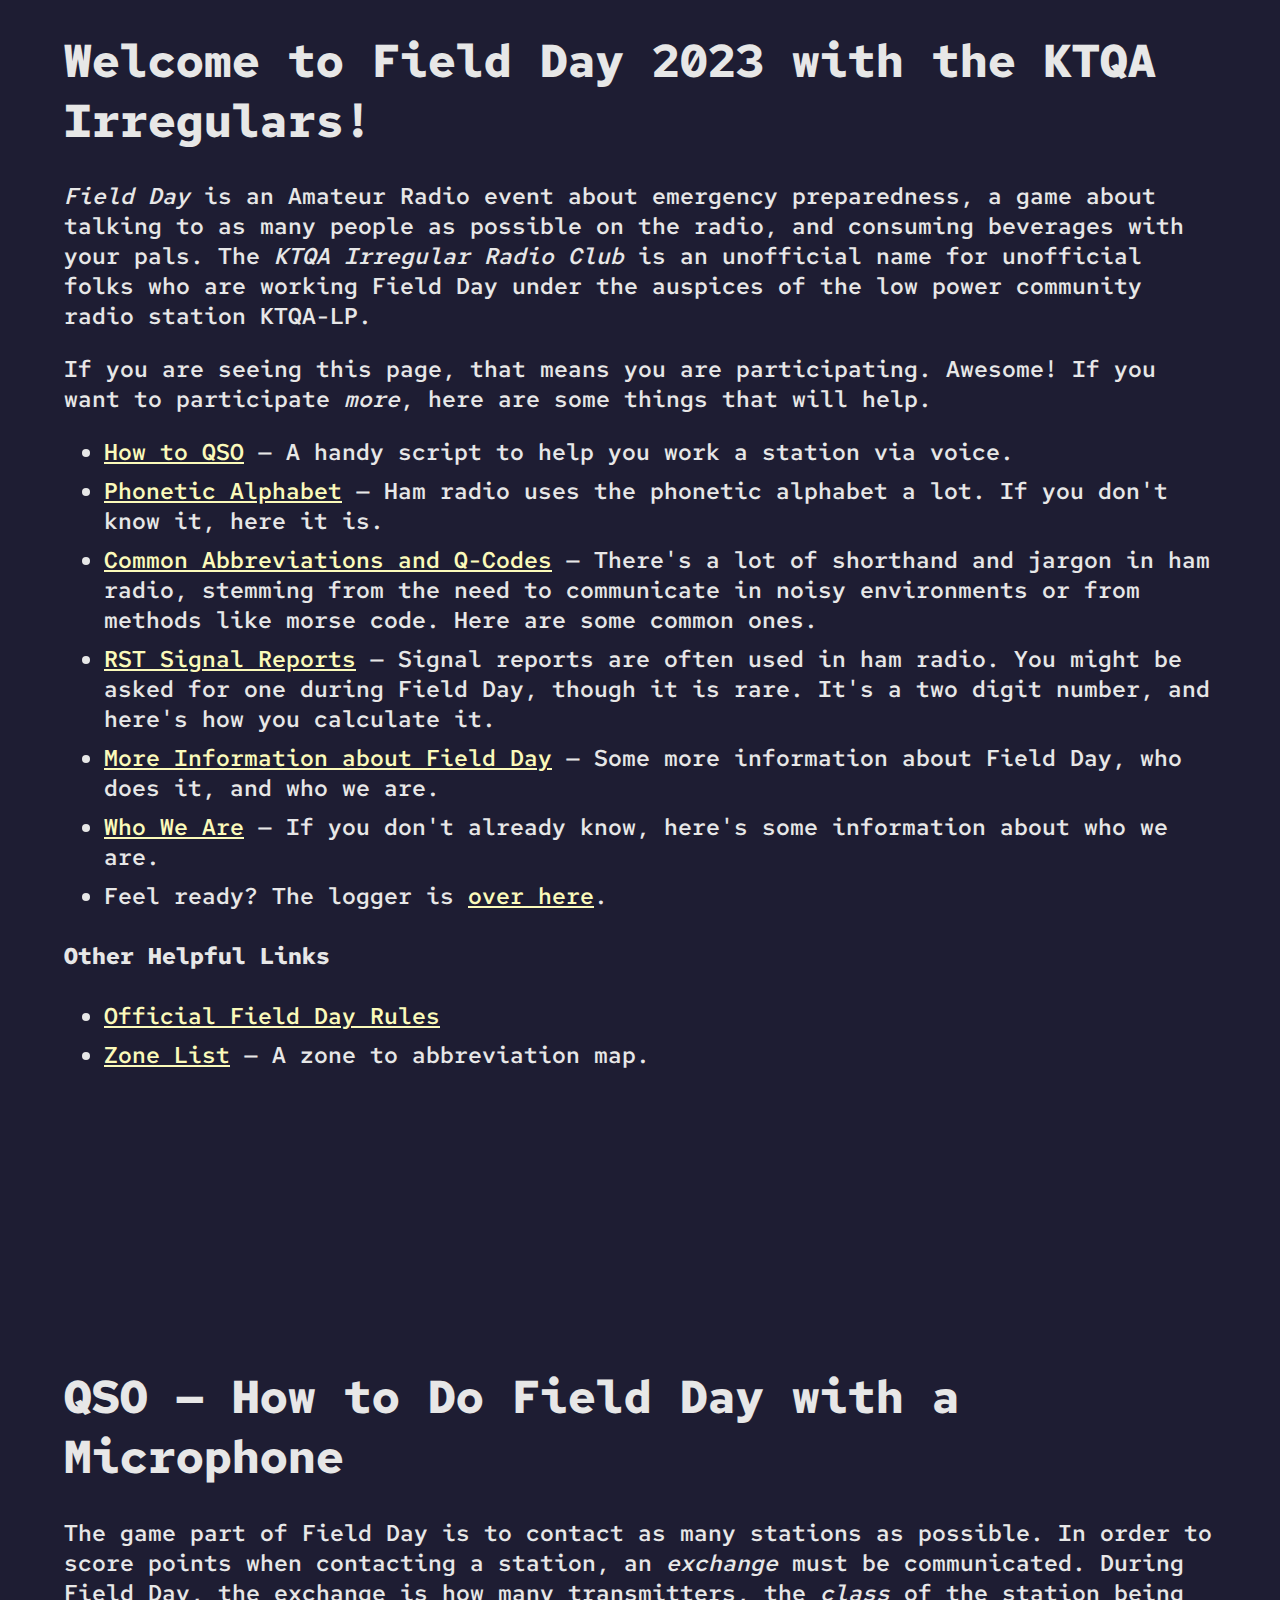
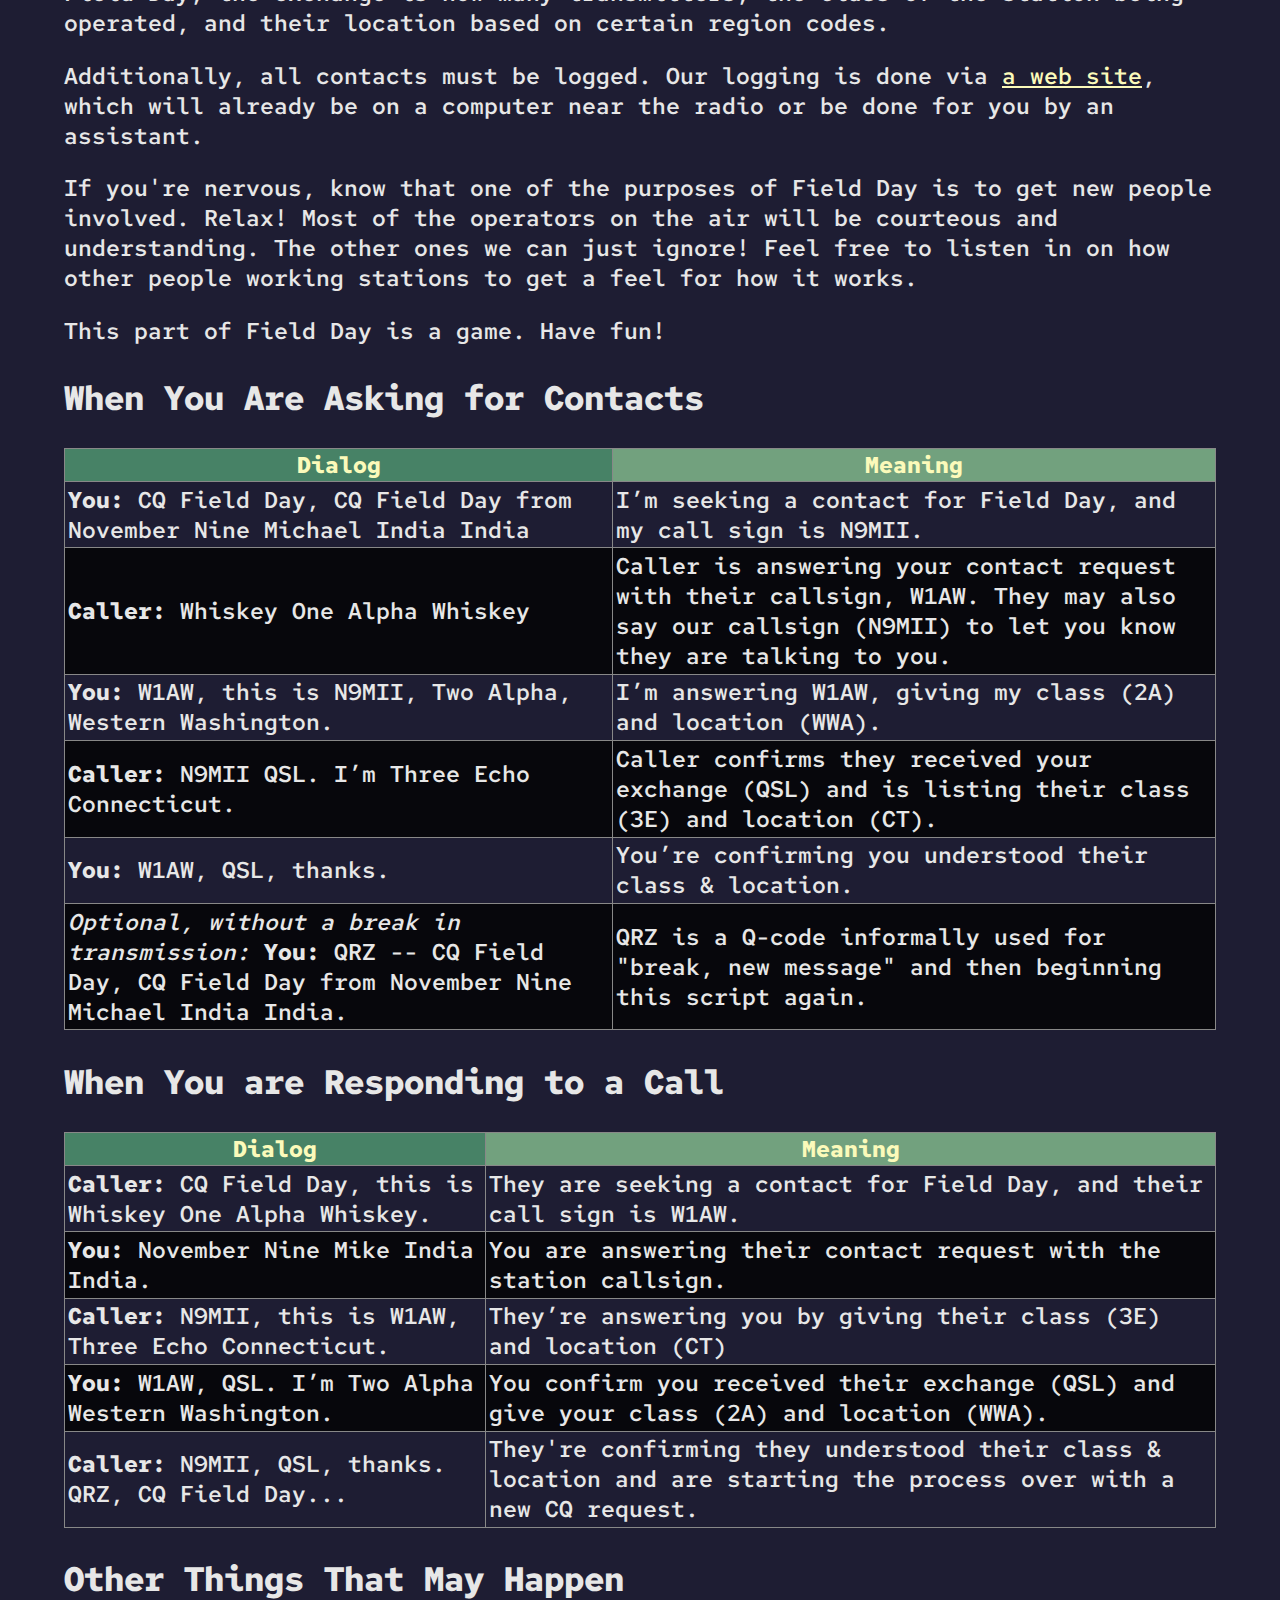
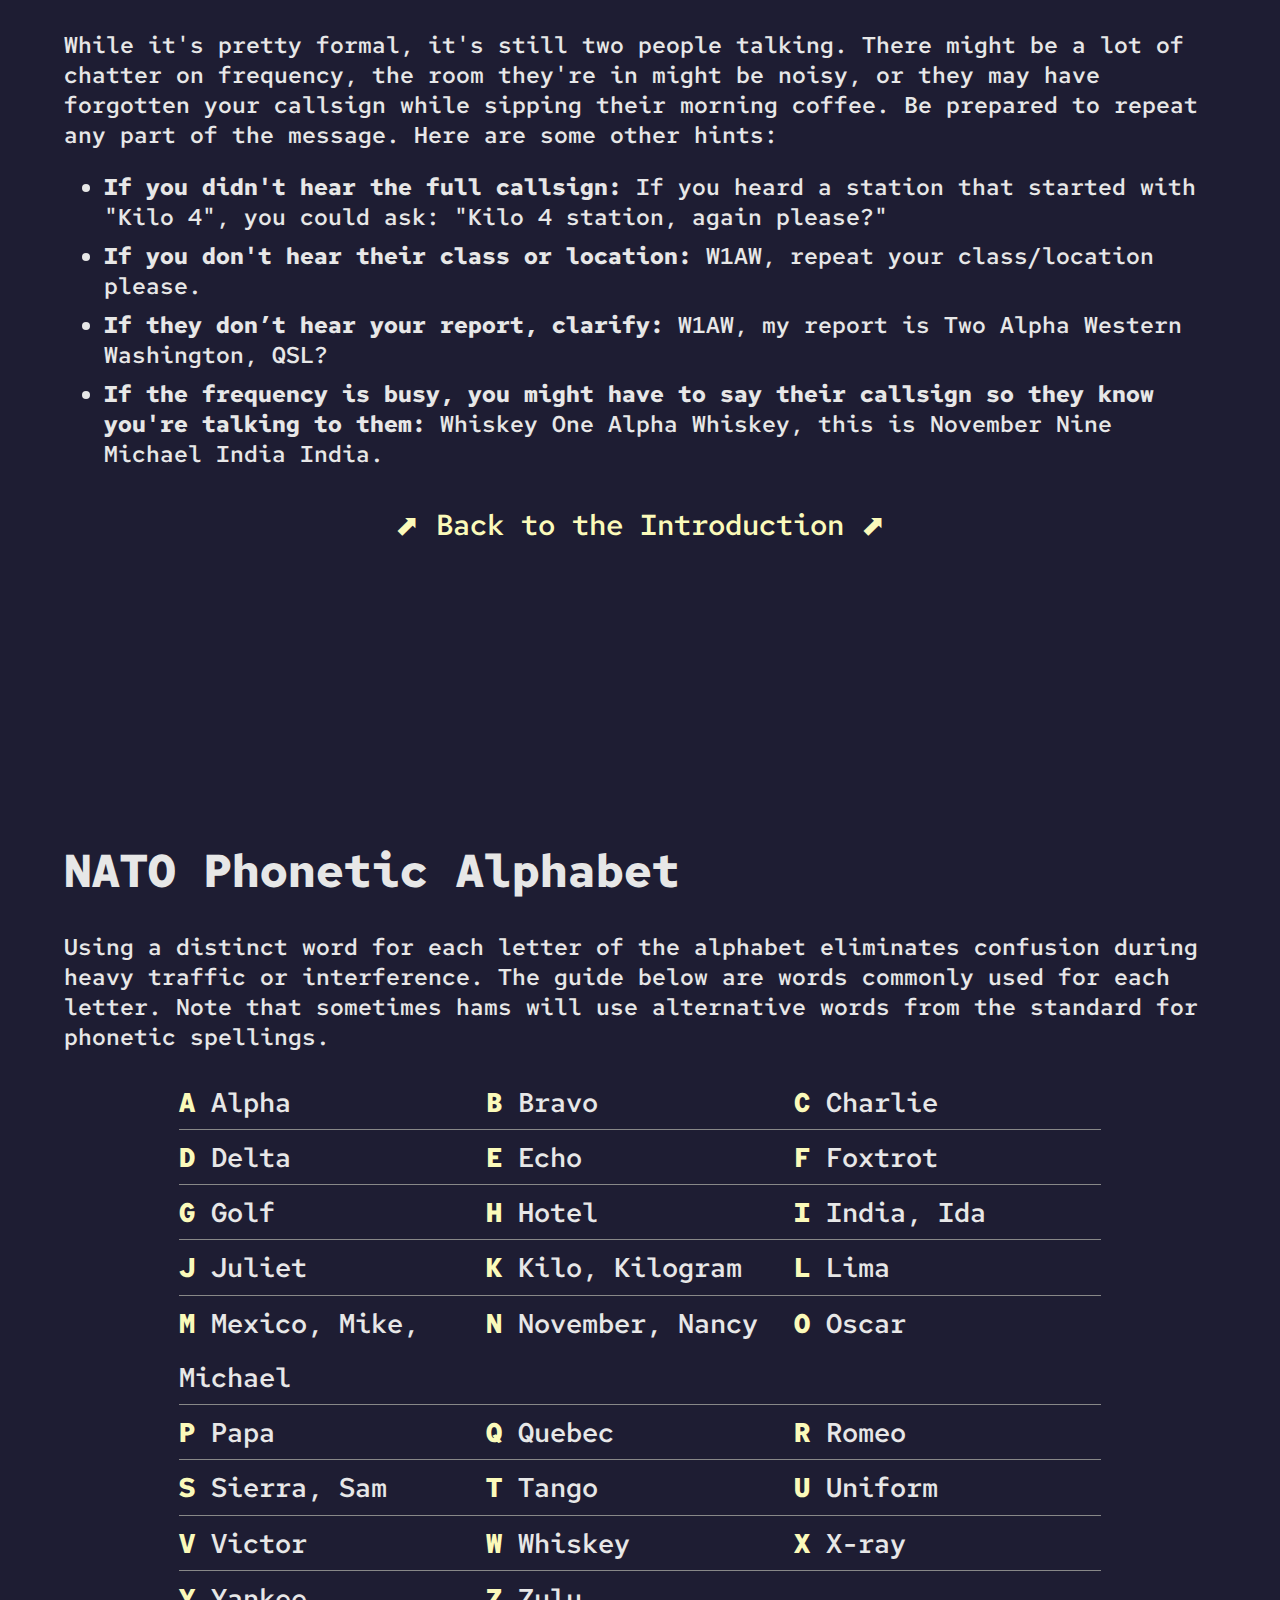
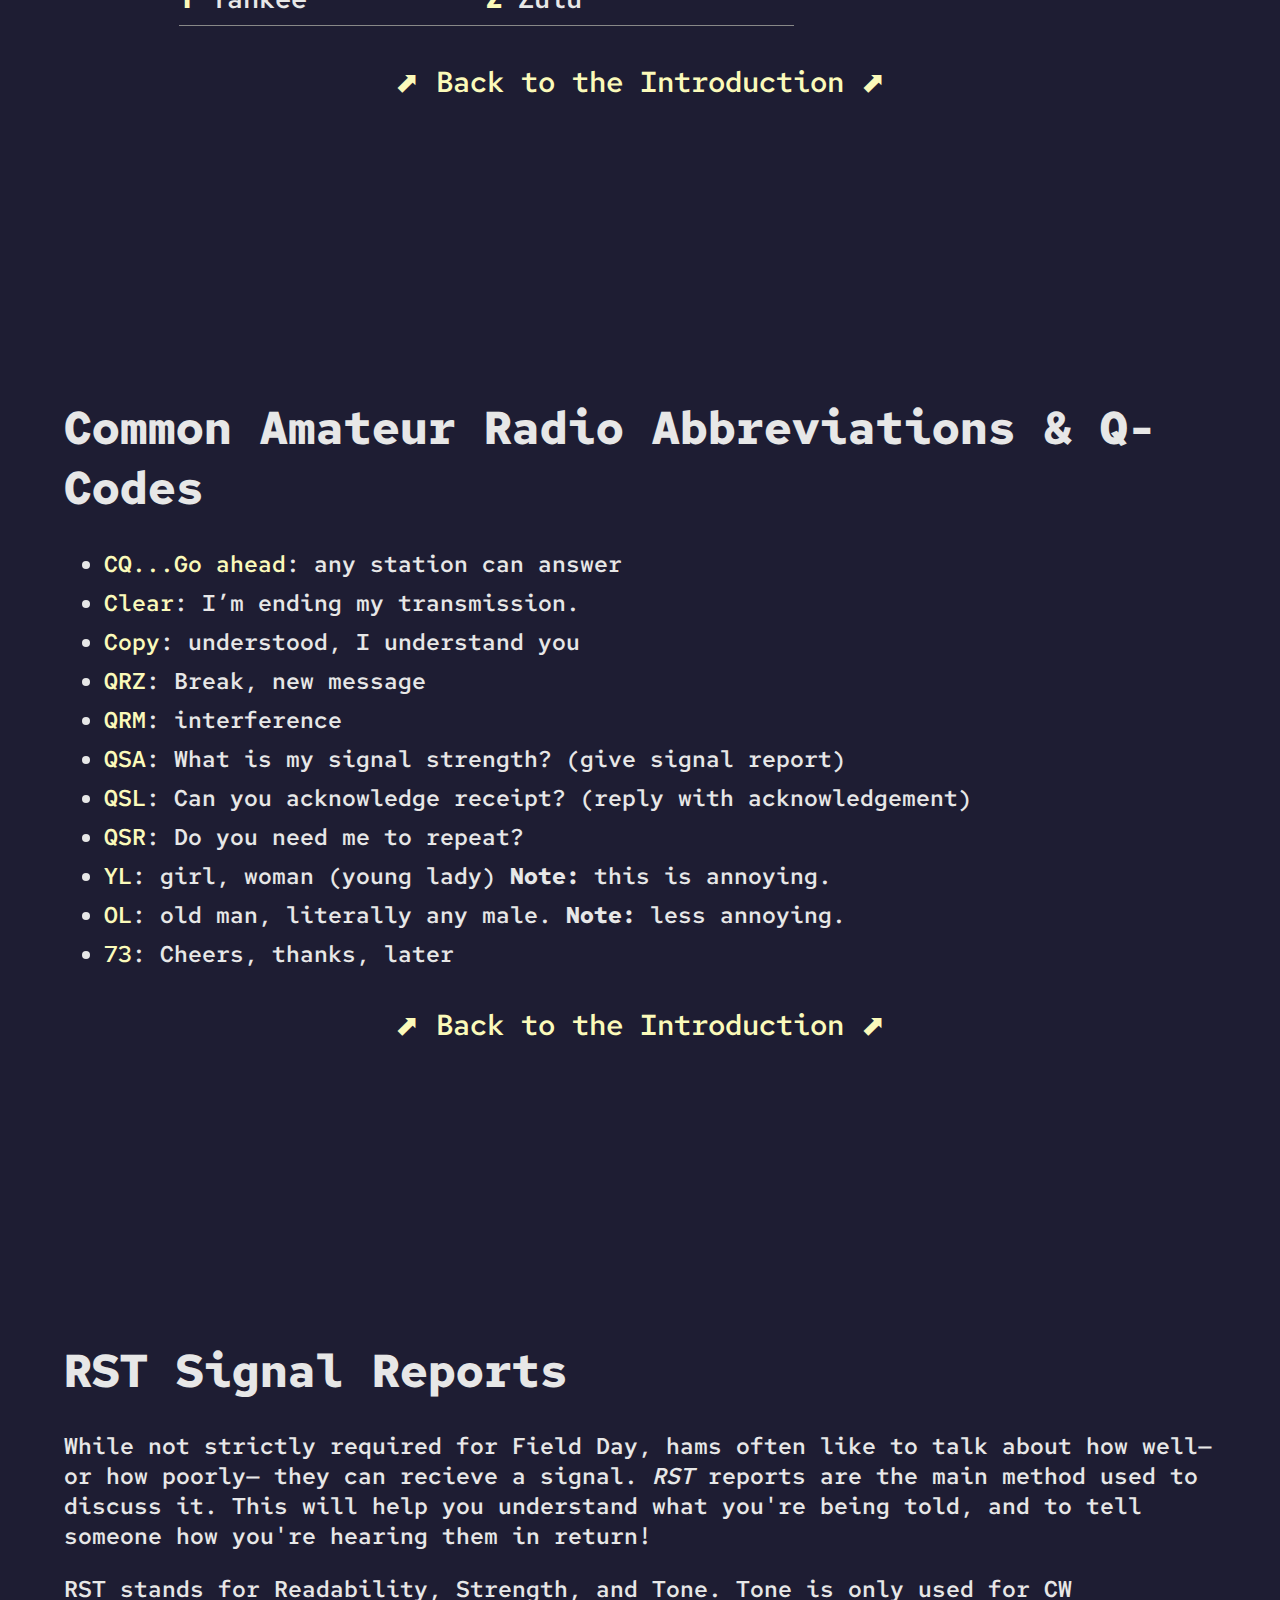
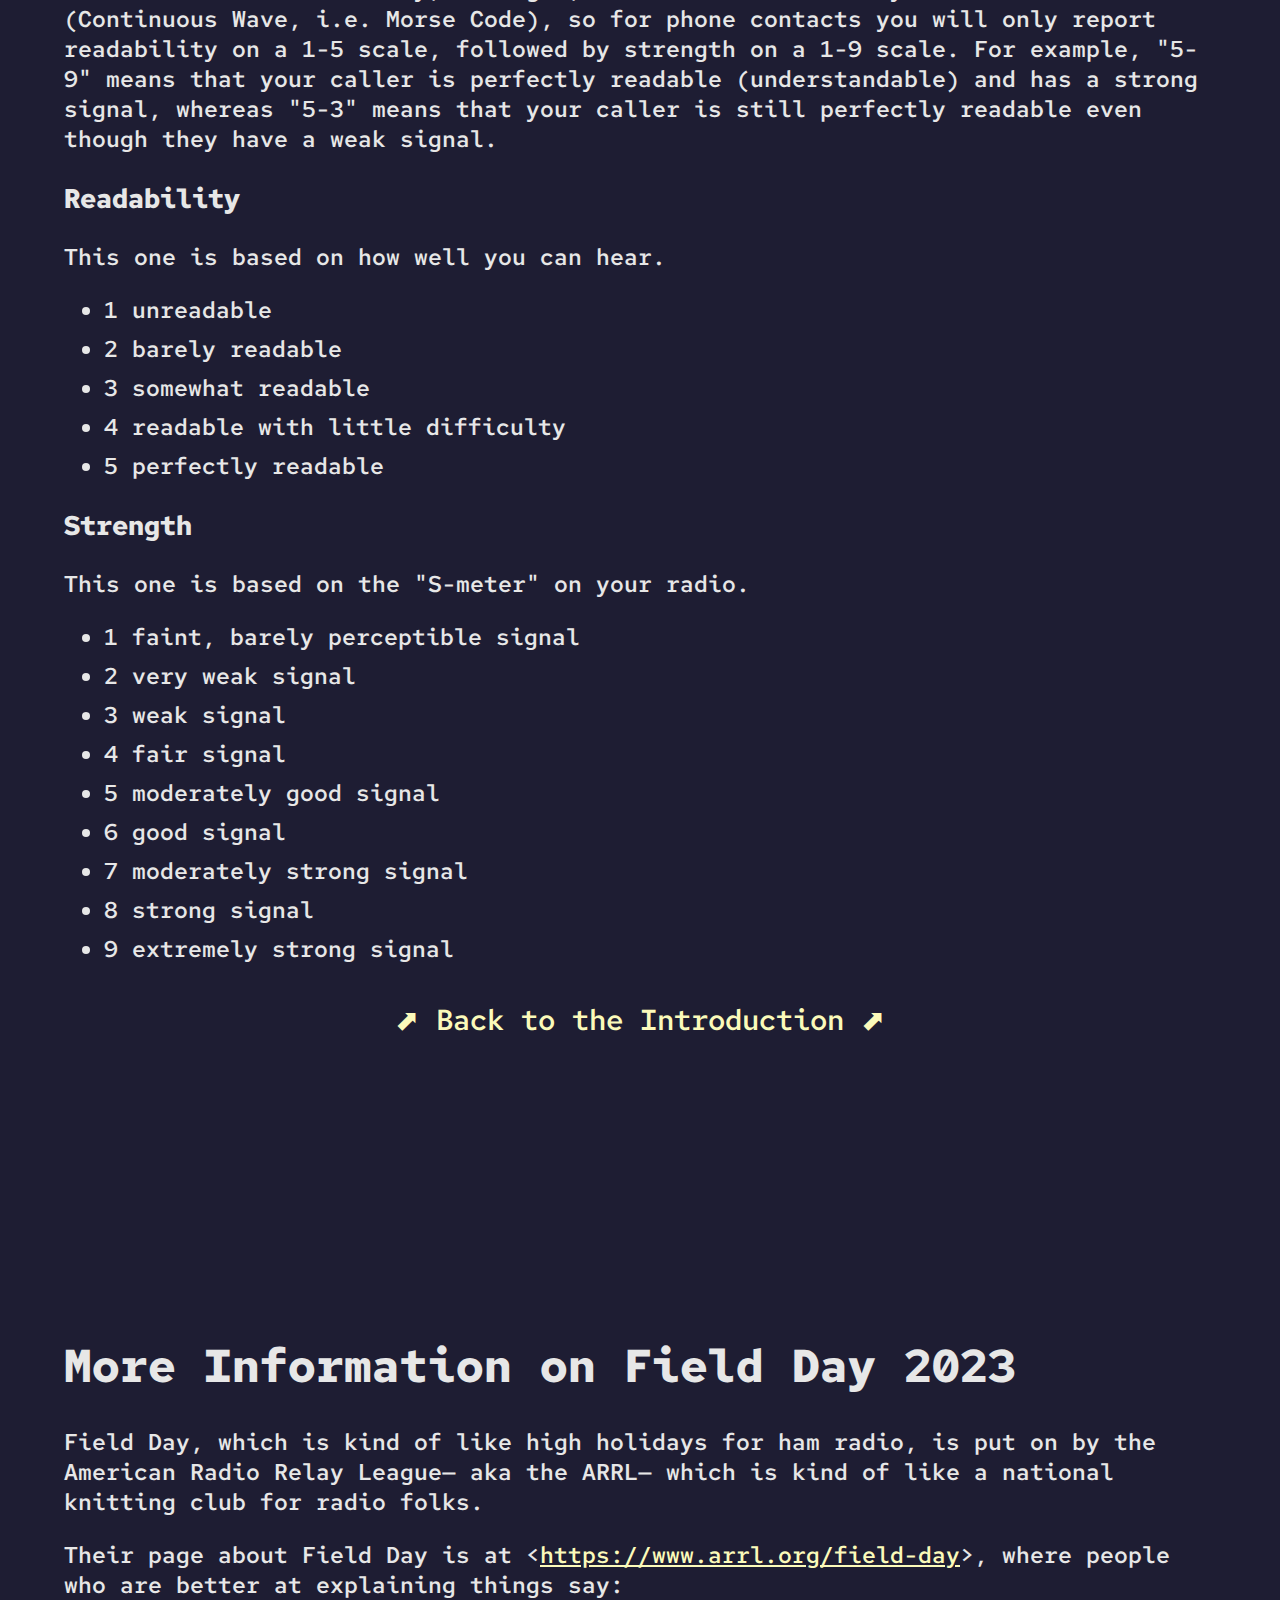
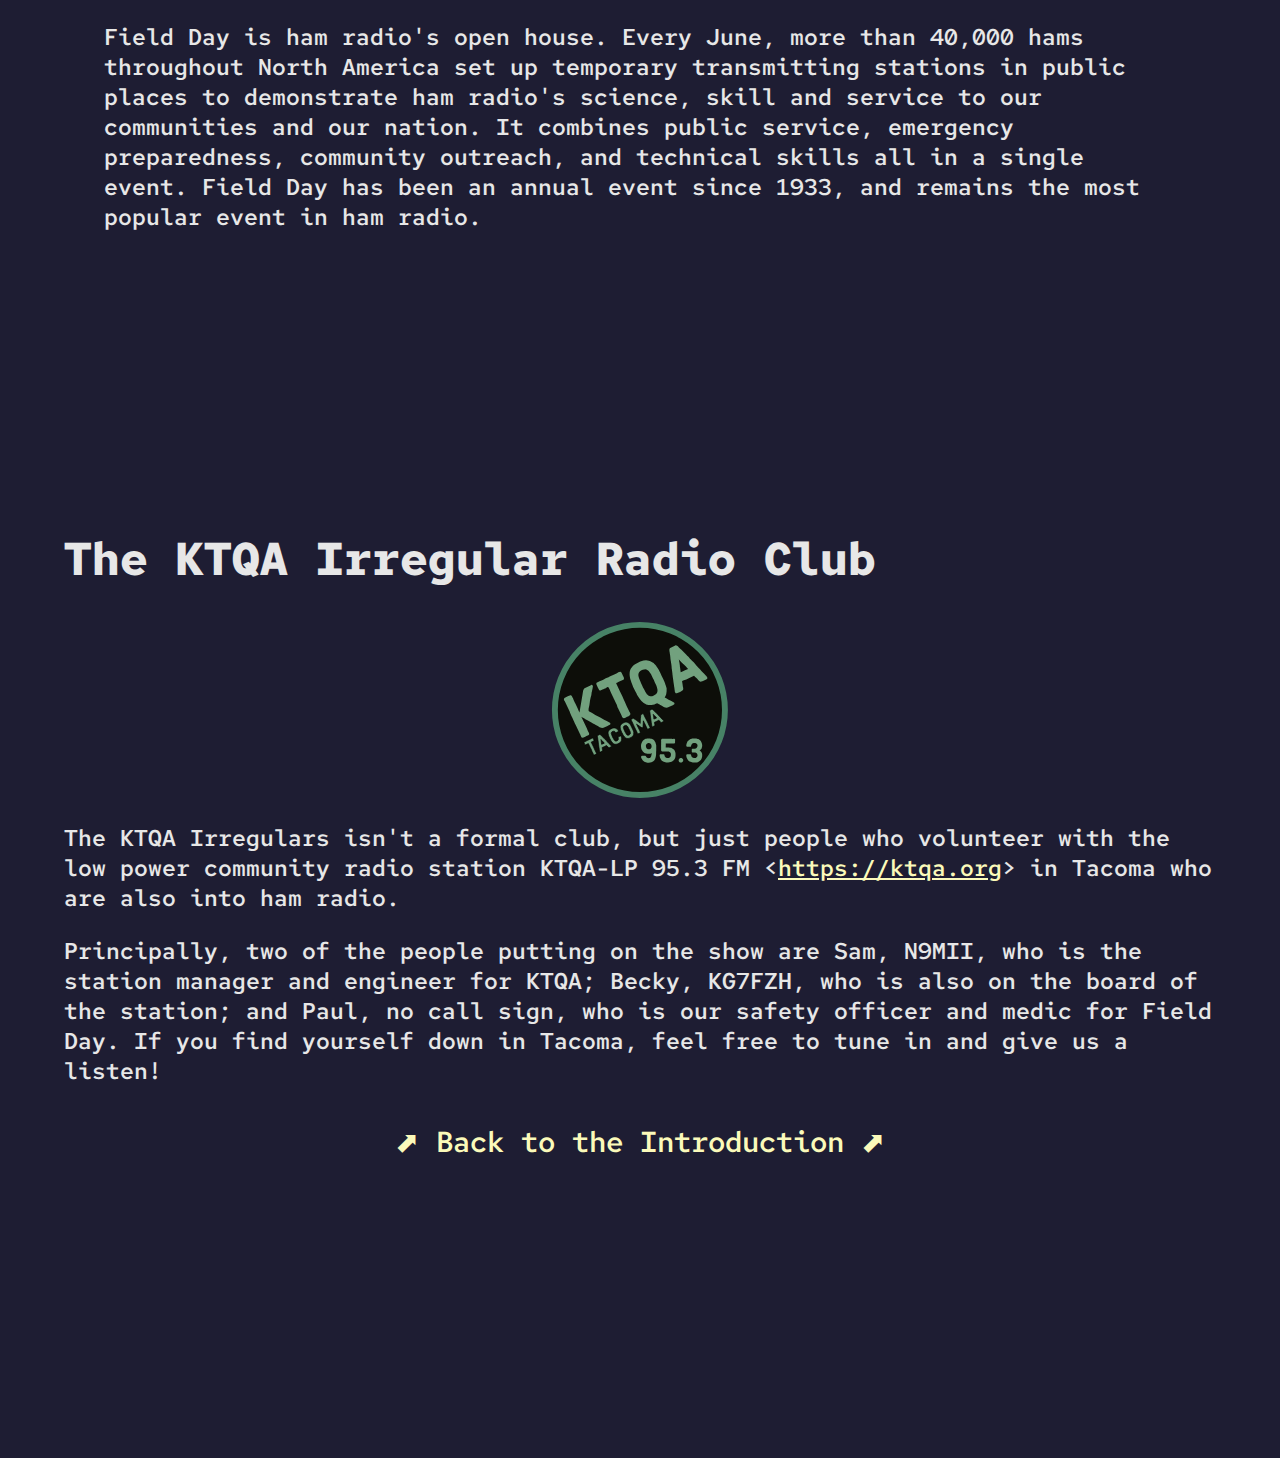
==== commit 128694ef: "index fix, improved CSS, sql changes, purge of 2022 stuff, added logger HTML sketch" ====
--- a/index.html
+++ b/index.html
@@ -2,13 +2,15 @@
 <html lang="en">
 <head>
 	<meta charset="UTF-8">
-	<title>Field Day 2022 - Station N9MII</title>
-	<link rel="stylesheet" type="text/css" href="fd2022.css" />
+	<title>Field Day 2023 - Station N9MII</title>
+	<link rel="stylesheet" type="text/css" href="css/colors.css" />
+	<link rel="stylesheet" type="text/css" href="css/main.css" />
+	<link rel="stylesheet" type="text/css" href="css/index.css" /
 </head>
 <body class="index">
 
 	<div id="intro">
-		<h1>Welcome to Field Day 2022 with the KTQA Irregulars!</h1>
+		<h1>Welcome to Field Day 2023 with the KTQA Irregulars!</h1>
 
 		<p>
 			<em>Field Day</em> is an Amateur Radio event about emergency
@@ -27,15 +29,6 @@
 
 		<ul>
 			<li>
-				<a href="/dxlog">CloudLog</a> &mdash; CloudLog, where
-				we have to log every contact we make... for points!
-			</li>
-			<li>
-				<a href="classcalc.html">Exchange Calculator</a> &mdash; 
-				A utility to quickly generate the exchange needed for
-				contacts during Field Day.
-			</li>
-			<li>
 				<a href="#qso">How to QSO</a> &mdash; A handy script to
 				help you work a station via voice.
 			</li>
@@ -60,8 +53,26 @@
 				<a href="#arrl">More Information about Field Day</a> &mdash;
 				Some more information about Field Day, who does it, and who we are.
 			</li>
+			<li>
+				<a href="#ktqa">Who We Are</a> &mdash;
+				If you don't already know, here's some information about
+				who we are.
+			</li>
+
+			<li>
+				Feel ready?  The logger is <a target="_blank" href="logger/">over here</a>.
+			</li>
 		</ul>
-
+		<h4>Other Helpful Links</h4>
+		<ul>
+			<li>
+				<a target="_blank" href="Field-Day-Rules.pdf">Official Field Day Rules</a>
+			</li>
+			<li>
+				<a target="_blank" href="logger/zones.html">Zone List</a> &mdash;
+				A zone to abbreviation map.
+			</li>
+		</ul>
 
 	</div>
 
@@ -71,18 +82,16 @@
 
 		<p>
 			The game part of Field Day is to contact as many stations as possible.
-			In order to score points when contacting a station, an exchange must be communicated.
+			In order to score points when contacting a station, an <i>exchange</i> must be 
+			communicated.
 			During Field Day, the exchange is how many transmitters, the <i>class</i> of the
-			station being operated, and their location based on certain region codes.  To help
-			in figuring out this exchange, we've got an 
-			<a href="classcalc.html">Exchange Calculator</a> available.
+			station being operated, and their location based on certain region codes.
 		</p>
 
 		<p>
 			Additionally, all contacts must be logged.  Our logging is done via
-			<a href="/dxlog">a web site</a>, which should already be in a window
-			on this computer.  Ask around for how to properly log, it's much easier
-			to just show you.
+			<a href="/logger">a web site</a>, which will already be on a computer
+			near the radio or be done for you by an assistant.
 		</p>
 
 		<p>
@@ -258,7 +267,7 @@
 		</ul>
 
 
-		<div><a href="#intro">Back to Intro</a></div>
+		<a class="back" href="#intro">&#x2B08; Back to the Introduction &#x2B08;</a>
 
 
 	</div>
@@ -271,7 +280,8 @@
 		<p>
 			Using a distinct word for each letter of the alphabet eliminates
 			confusion during heavy traffic or interference. The guide below
-			are words commonly used for each letter.
+			are words commonly used for each letter.  Note that sometimes hams
+			will use alternative words from the standard for phonetic spellings.
 		</p>
 
 		<ul>
@@ -302,7 +312,8 @@
 			<li><span>Y</span> Yankee</li>
 			<li><span>Z</span> Zulu</li>
 		</ul>
-		<div><a href="#intro">Back to Intro</a></div>
+		<a class="back" href="#intro">&#x2B08; Back to the Introduction &#x2B08;</a>
+
 
 	</div>
 
@@ -321,7 +332,8 @@
 			<li><span>OL</span>: old man, literally any male. <b>Note:</b> less annoying.</li>
 			<li><span>73</span>: Cheers, thanks, later</li>
 		</ul>
-		<div><a href="#intro">Back to Intro</a></div>
+		<a class="back" href="#intro">&#x2B08; Back to the Introduction &#x2B08;</a>
+
 			
 	</div>
 
@@ -329,7 +341,12 @@
 	<div id="rst">
 		<h1>RST Signal Reports</h1>
 		<p>
-			Signal reports indicates to the caller how well they are heard and understood.
+			While not strictly required for Field Day, hams often like to talk about how well&mdash;
+			or how poorly&mdash; they can recieve a signal. <em>RST</em> reports are the main method
+			used to discuss it.  This will help you understand what you're being told, and to tell
+			someone how you're hearing them in return!
+		</p>
+		<p>
 			RST stands for Readability, Strength, and Tone.  Tone is only used for CW 
 			(Continuous Wave, i.e. Morse Code), so for phone contacts you will only report 
 			readability on a 1-5 scale, followed by strength on a 1-9 scale. For example, "5-9" 
@@ -368,19 +385,13 @@
 		</div>
 
 
-		<div><a href="#intro">Back to Intro</a></div>
+		<a class="back" href="#intro">&#x2B08; Back to the Introduction &#x2B08;</a>
+
 	</div>
 
 
 	<div id="arrl">
-		<h1>More Information on Field Day 2022</h1>
-
-		<p>
-			<i>Note: Links in here depend on an active internet connection, which may 
-			not always be available when connected to this hot spot.</i>
-		</p>
-
-		<h2>Field Day</h2>
+		<h1>More Information on Field Day 2023</h1>
 
 		<p>
 			Field Day, which is kind of like high holidays for ham radio, is put on by the American
@@ -389,7 +400,7 @@
 		</p>
 
 		<p>
-			Their page about Field Day is <a href="https://www.arrl.org/field-day">here</a>, where
+			Their page about Field Day is at &lt;<a href="https://www.arrl.org/field-day">https://www.arrl.org/field-day</a>&gt;, where
 			people who are better at explaining things say:
 
 			<blockquote>
@@ -401,17 +412,23 @@
 				since 1933, and remains the most popular event in ham radio.
 			</blockquote>
 		</p>
-
-		<h2>The KTQA Irregular Radio Club</h2>
+	</div>
+
+	<div id="ktqa">
+
+		<h1>The KTQA Irregular Radio Club</h1>
+
+		<img src="ktqa.svg" />
 
 		<p>
 			The KTQA Irregulars isn't a formal club, but just people who volunteer with
-			the low power community radio station <a href="https://ktqa.org">KTQA-LP 95.3 FM</a>
+			the low power community radio station KTQA-LP 95.3 FM
+			&lt;<a href="https://ktqa.org">https://ktqa.org</a>&gt;
 			in Tacoma who are also into ham radio.
 		</p>
 
 		<p>
-			Principally, the two people putting on the show is Sam, N9MII, who is the
+			Principally, two of the people putting on the show are Sam, N9MII, who is the
 			station manager and engineer for KTQA; Becky, KG7FZH, who is also on 
 			the board of the station; and Paul, no call sign, who is our safety officer
 			and medic for Field Day.  If you find yourself down in Tacoma, feel free
@@ -420,7 +437,8 @@
 
 
 
-		<div><a href="#intro">Back to Intro</a></div>
+		<a class="back" href="#intro">&#x2B08; Back to the Introduction &#x2B08;</a>
+
 
 	</div>
 
--- a/css/colors.css
+++ b/css/colors.css
@@ -0,0 +1,34 @@
+/*
+ * 1E1D33
+ * 478266
+ * 72A17E
+ * FBFABA
+ * 90E2DC
+ */
+:root {
+
+	--body-bg: #1e1d33;
+	--text-color: #e7e7e7;
+	--link-color: #fbfaba;
+	--link-visited-color: var(--link-color);
+
+	--input-bg: black;
+	--input-border: #888888;
+	--label-color: #fbfaba;
+
+	--parse-neutral: var(--body-bg);
+	--parse-good: #72a17e;
+	--parse-bad: red;
+
+	--divider-bg-color: #478266;
+	--divider-text-color: #fbfaba;
+
+	--table-border: #888888;
+	--table-th-text-color: #fbfaba;
+	--table-th-bg-one: #478266;
+	--table-th-bg-two: #72A17E;
+	--table-altrow-color: rgba(0,0,0,0.75);
+	--solo-note-color: #884444;
+
+
+}
--- a/css/main.css
+++ b/css/main.css
@@ -0,0 +1,78 @@
+@font-face {
+	font-family: "Red Hat Mono";
+	src: local("Red Hat Mono"), url("../ttf/RedHatMono.woff2") format("woff2");
+}
+
+:root {
+	--base-font-size: 2vmin;
+}
+
+
+
+body, input, textarea, select {
+	font-size: var(--base-font-size);
+	font-family: "Red Hat Mono";
+	font-weight: 500;
+	
+}
+
+
+
+/* main design */
+body {
+	margin: 0;
+	font-family: "Red Hat Mono";
+	font-weight: 500;
+
+
+	background-color: var(--body-bg);
+	color: var(--text-color);
+
+}
+
+a {
+	color: var(--link-color);
+}
+
+a:visited {
+	color: var(--link-visited-color);
+}
+
+input, textarea, select {
+	border-radius: 4px;
+	background-color: var(--input-bg);
+	color: var(--text-color);
+	border: 1px solid var(--input-border);
+	
+}
+
+label {
+	color: var(--label-color);
+}
+
+
+table {
+	border-collapse: collapse;
+	border: 1px solid var(--table-border);
+}
+td, th {
+	border: 1px solid var(--table-border);
+}
+th {
+	color: var(--table-th-text-color);
+	background-color: var(--table-th-bg-one);
+}
+th:nth-child(even) {
+	background-color: var(--table-th-bg-two);
+	
+}
+tbody tr:nth-child(even) {
+	background-color: var(--table-altrow-color);
+}
+td {
+	padding: .3vmin;
+}
+
+
+
+
--- a/css/index.css
+++ b/css/index.css
@@ -0,0 +1,65 @@
+
+body {
+	font-size: calc(var(--base-font-size) + 0.3em);
+}	
+
+body > div {
+	padding: 0 5vw;
+	margin-bottom: 33vh;
+}
+
+ul > li {
+	margin: 1vh auto;
+
+}
+
+body > div > a.back  {
+	display: block;
+	text-align: center;
+	text-decoration: none;
+	font-size: calc(var(--base-font-size) + 0.5em);
+	margin-top: 4vh;
+}
+
+#abbrev ul span {
+	color: var(--label-color);
+}
+
+#phonetic ul {
+	list-style: none;
+	border: 0;
+	padding: 0;
+
+	display: grid;
+	grid-template-columns: 1fr 1fr 1fr;
+
+	width: 80%;
+	margin-left: 10%;
+
+
+}
+#phonetic ul li {
+	display: block;
+	margin: 0;
+	padding: 0;
+	line-height: 200%;
+
+	font-size: calc(var(--base-font-size) + 0.4em);
+	border-bottom: 1px solid var(--table-border);
+	
+}
+#phonetic ul li span {
+	font-weight: 700;
+	color: var(--label-color);
+	
+
+}
+
+
+#ktqa img { 
+	display: block;
+	width: 20vmin;
+	height: 20vmin;
+	margin: 1vh auto;
+
+}
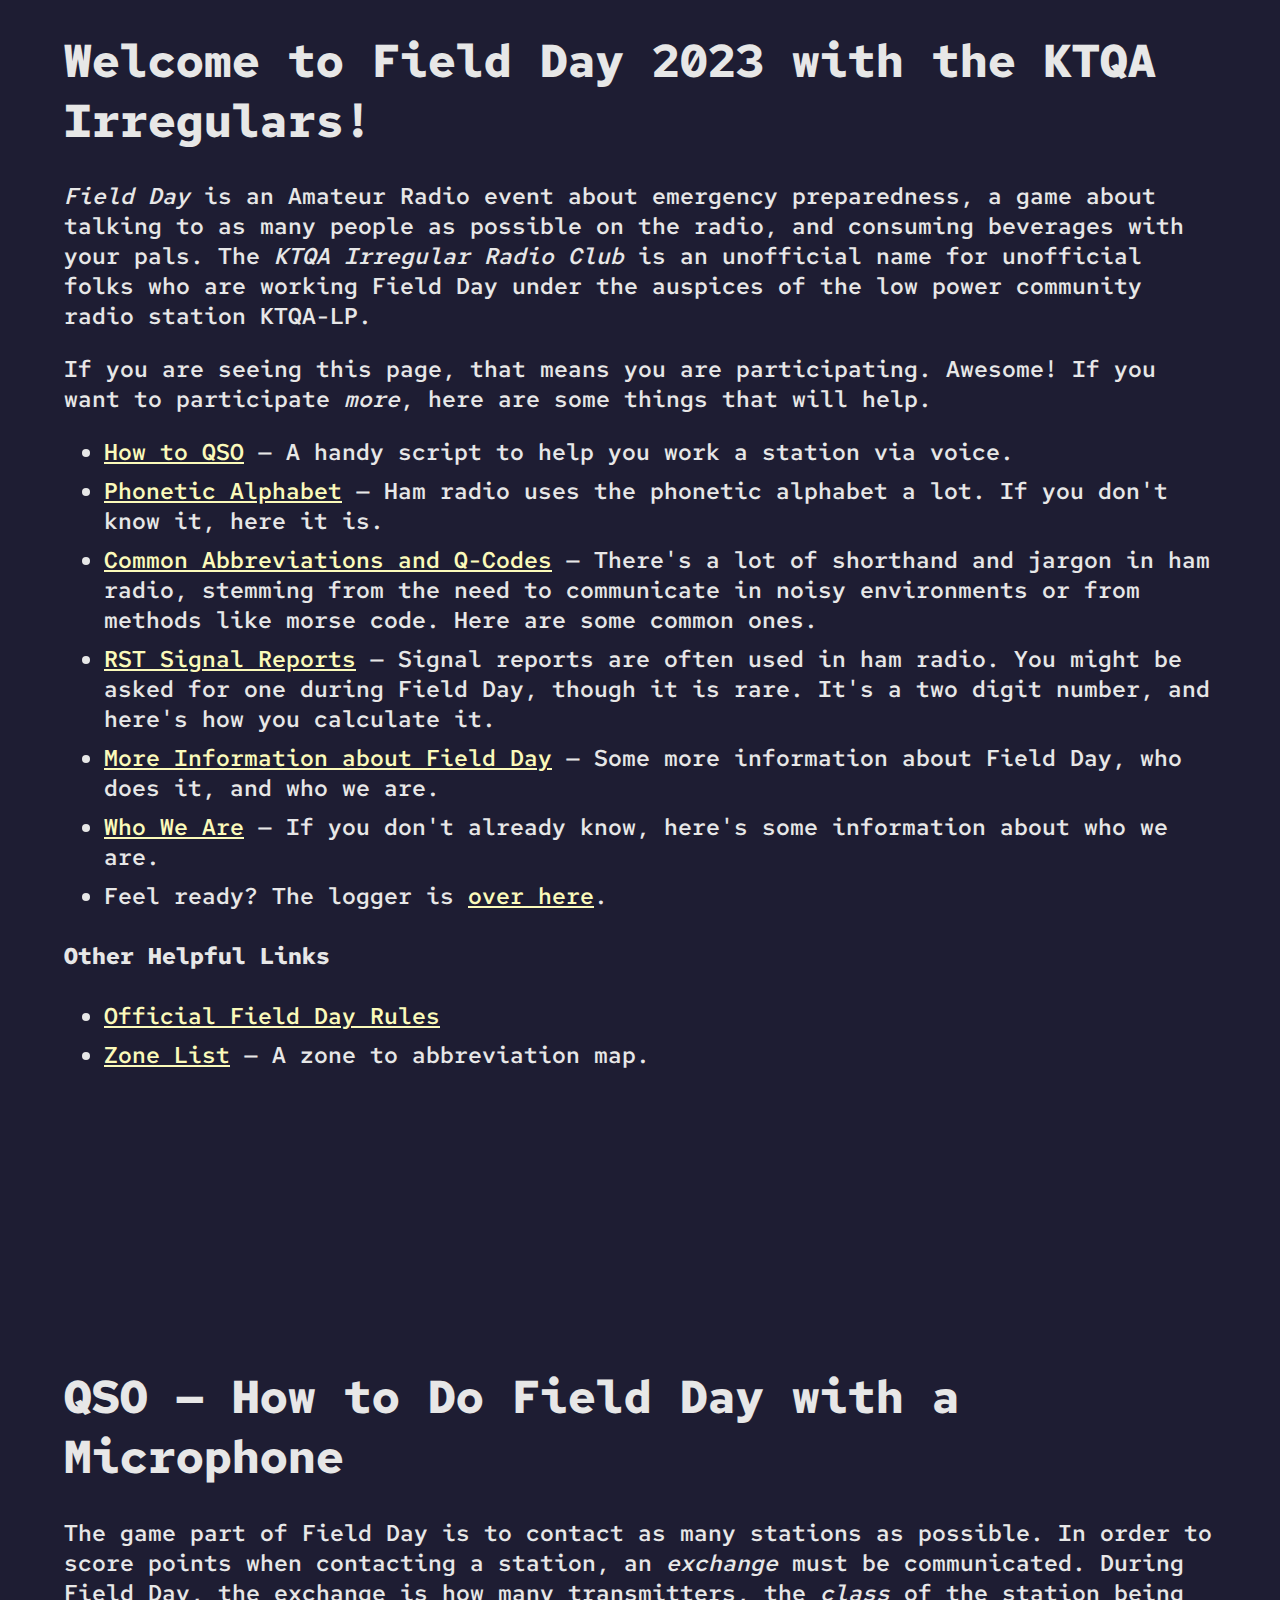
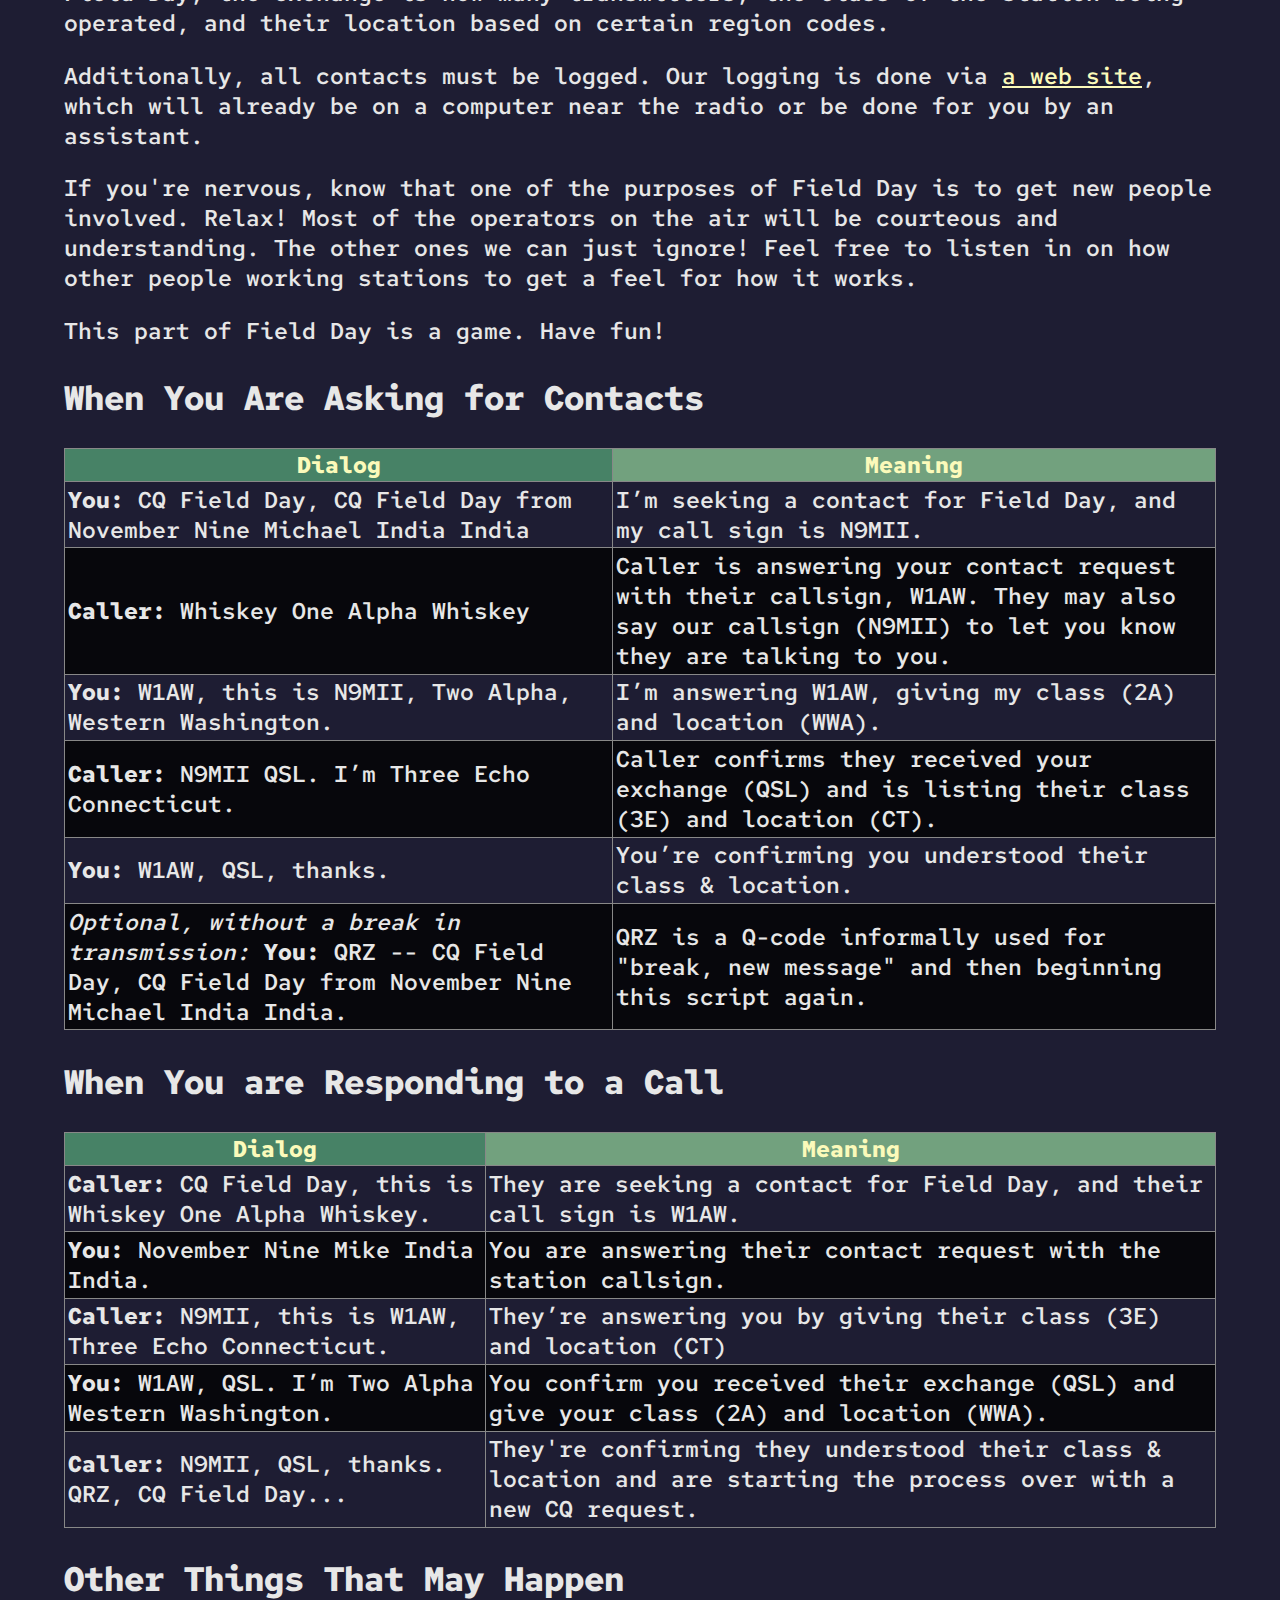
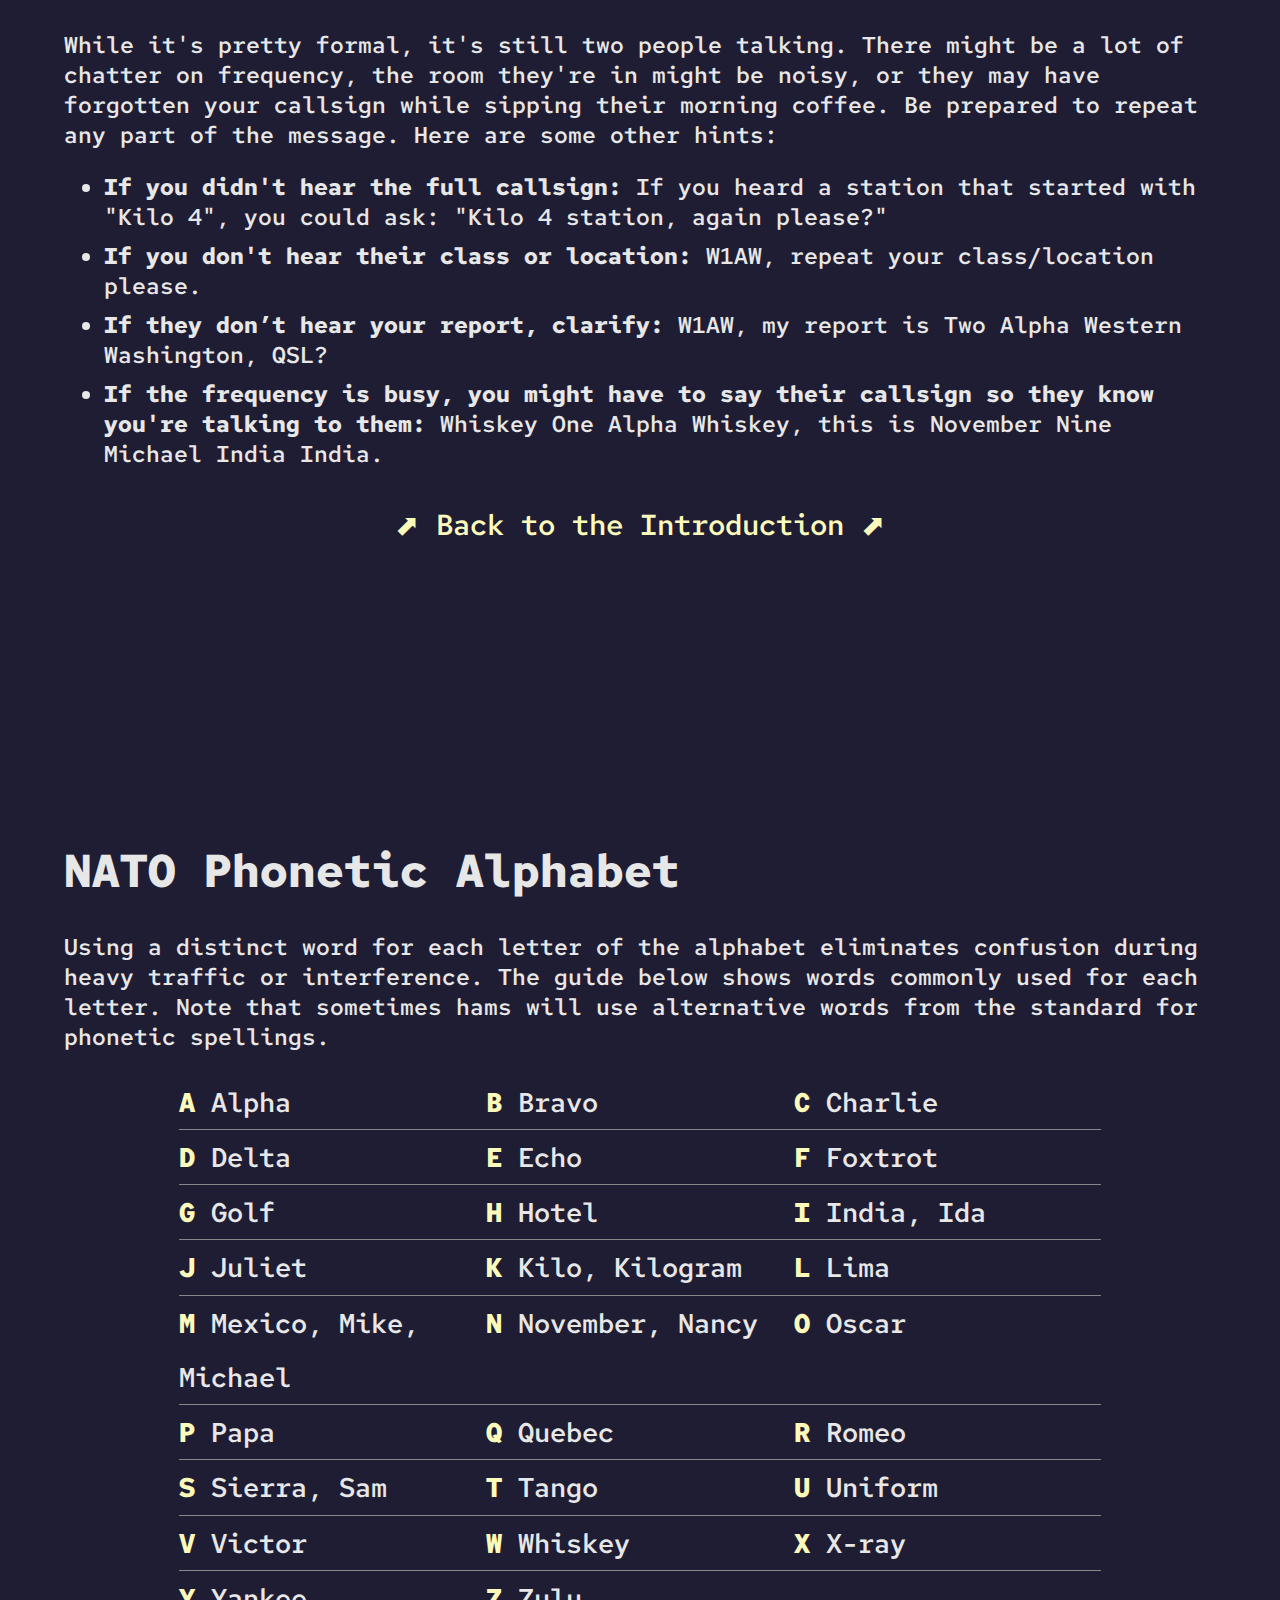
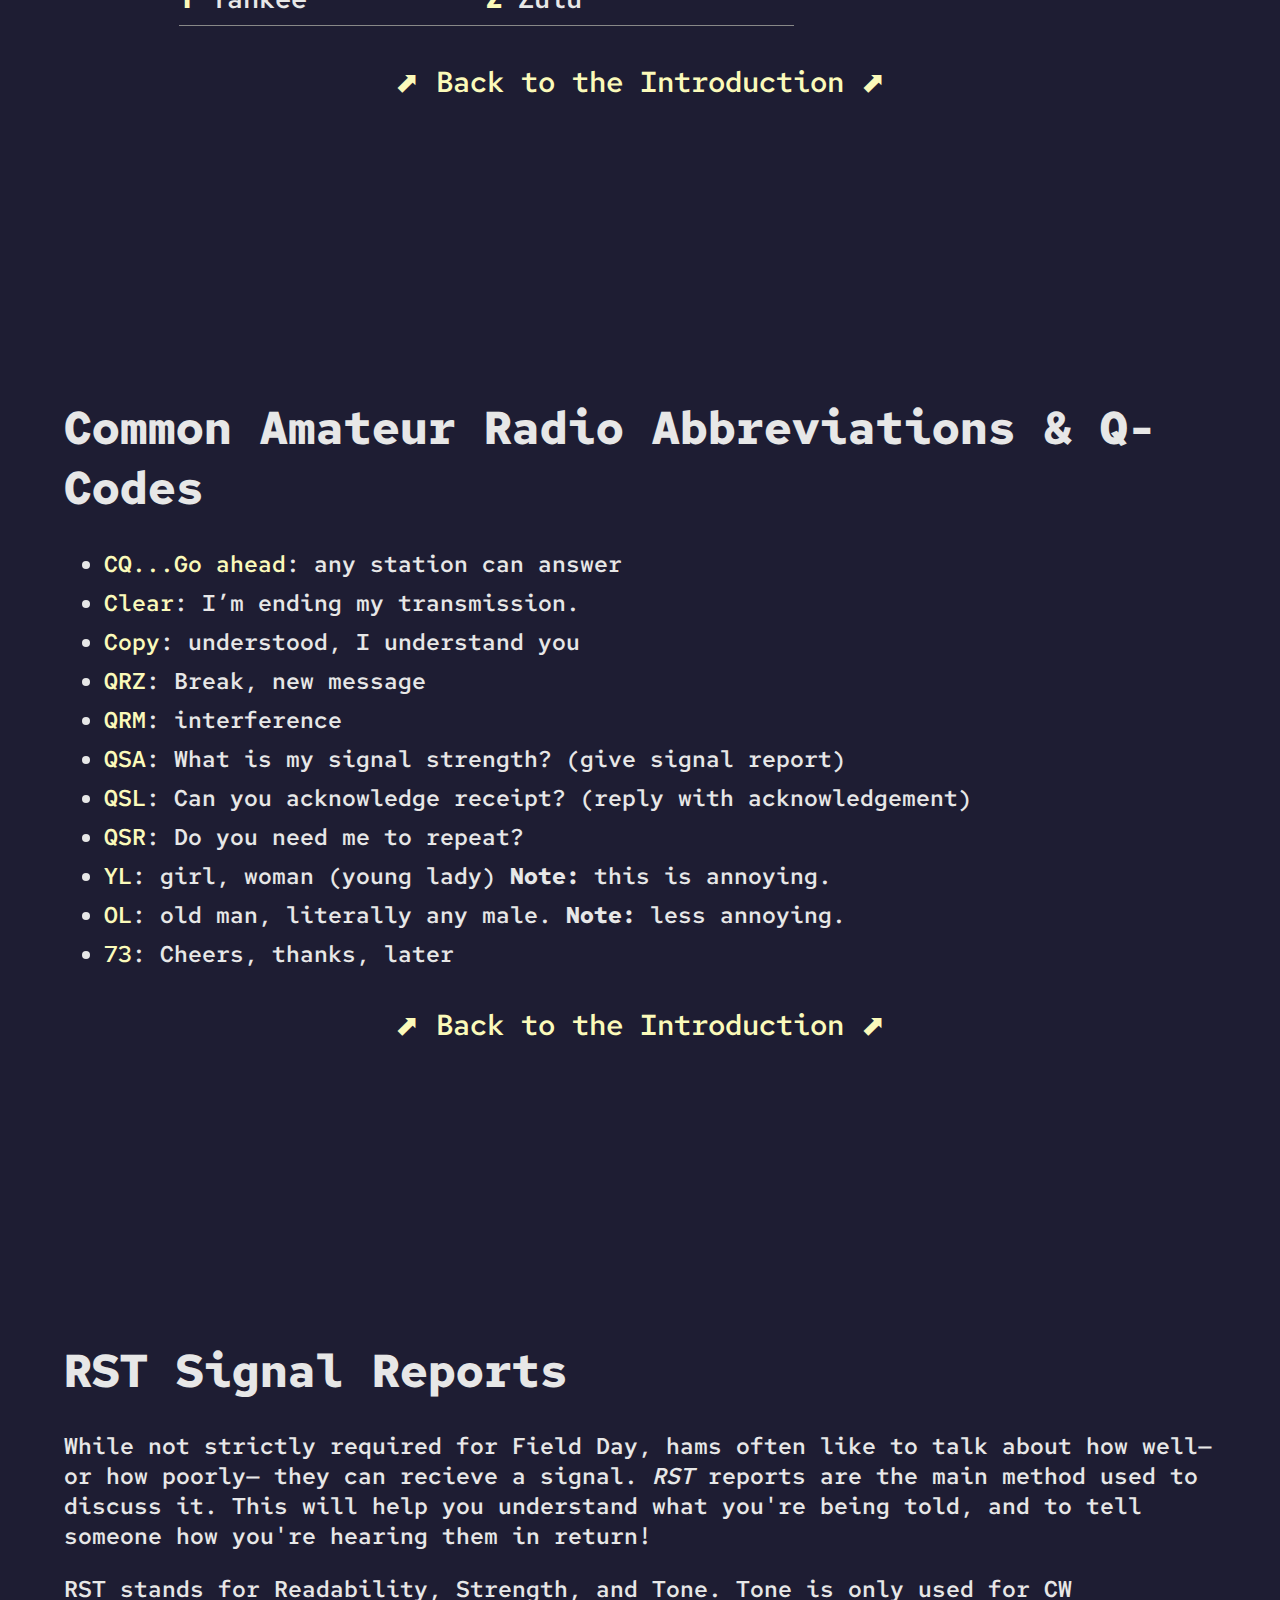
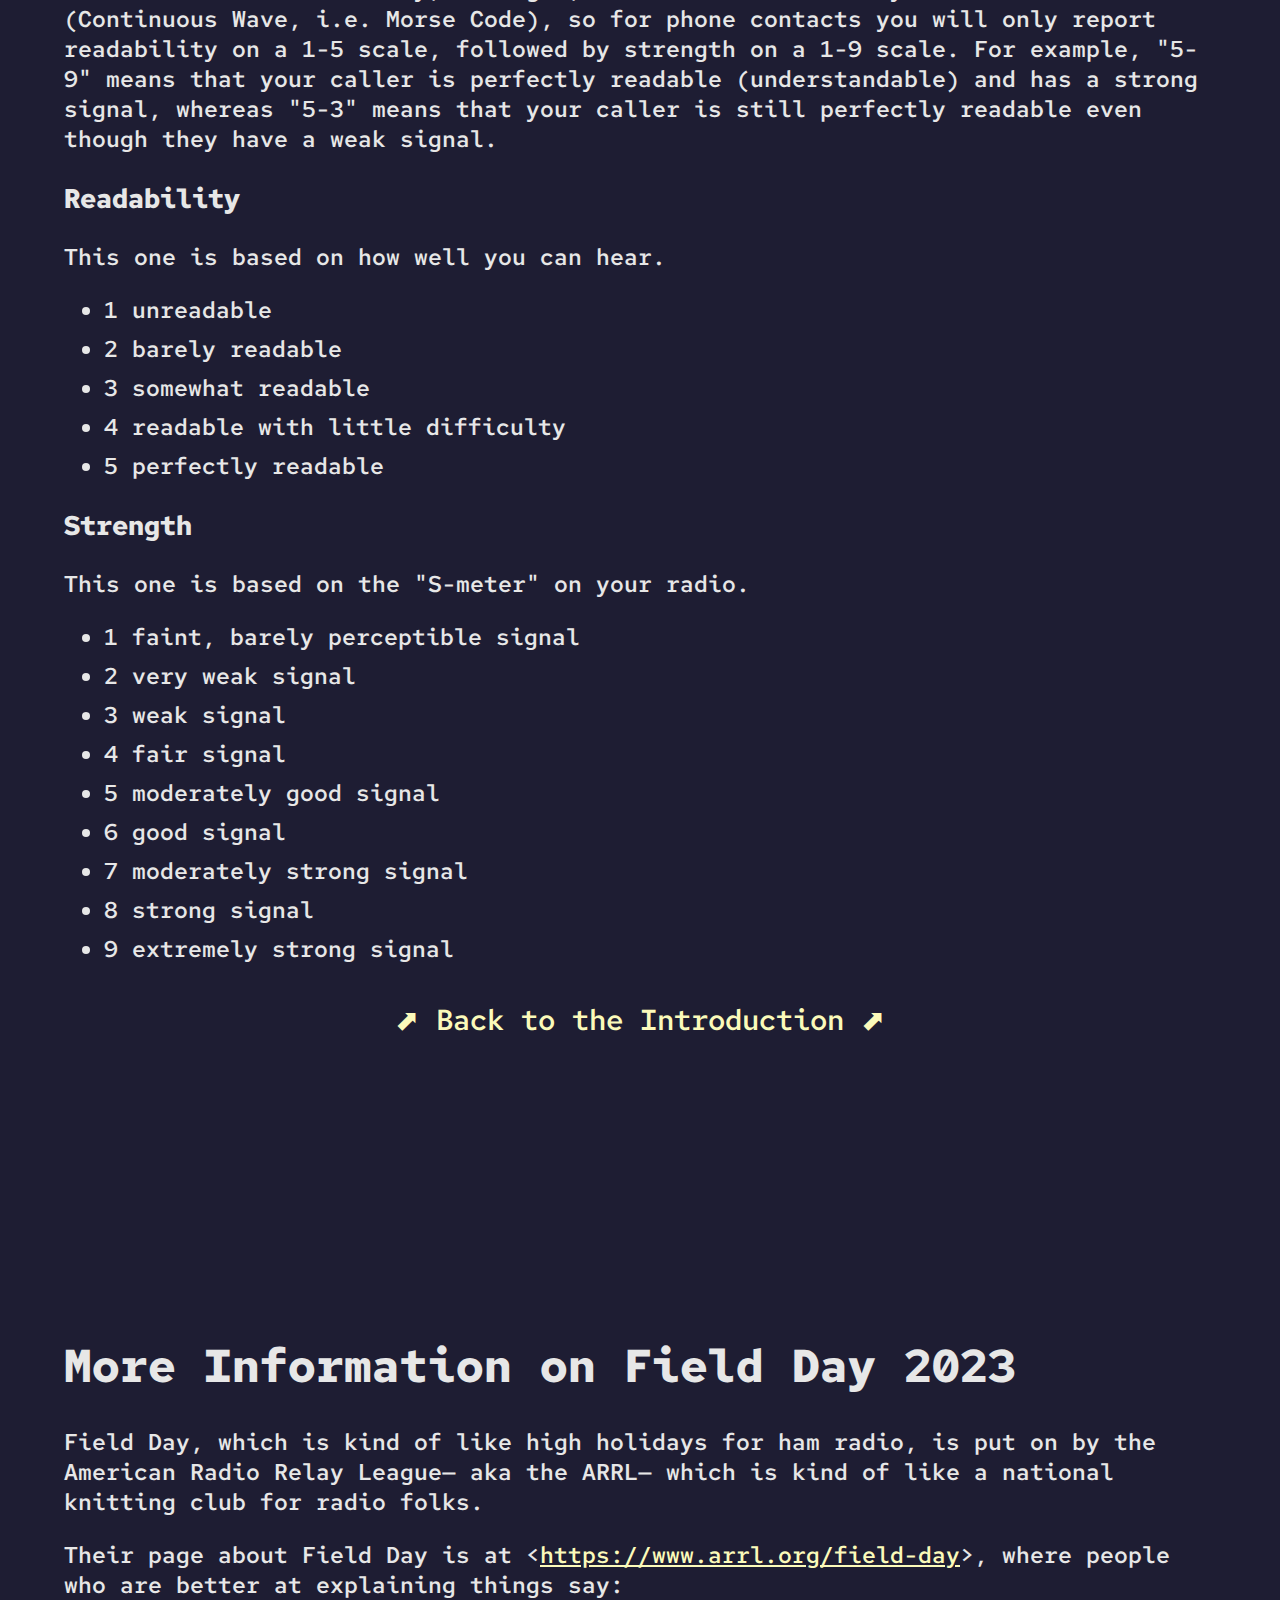
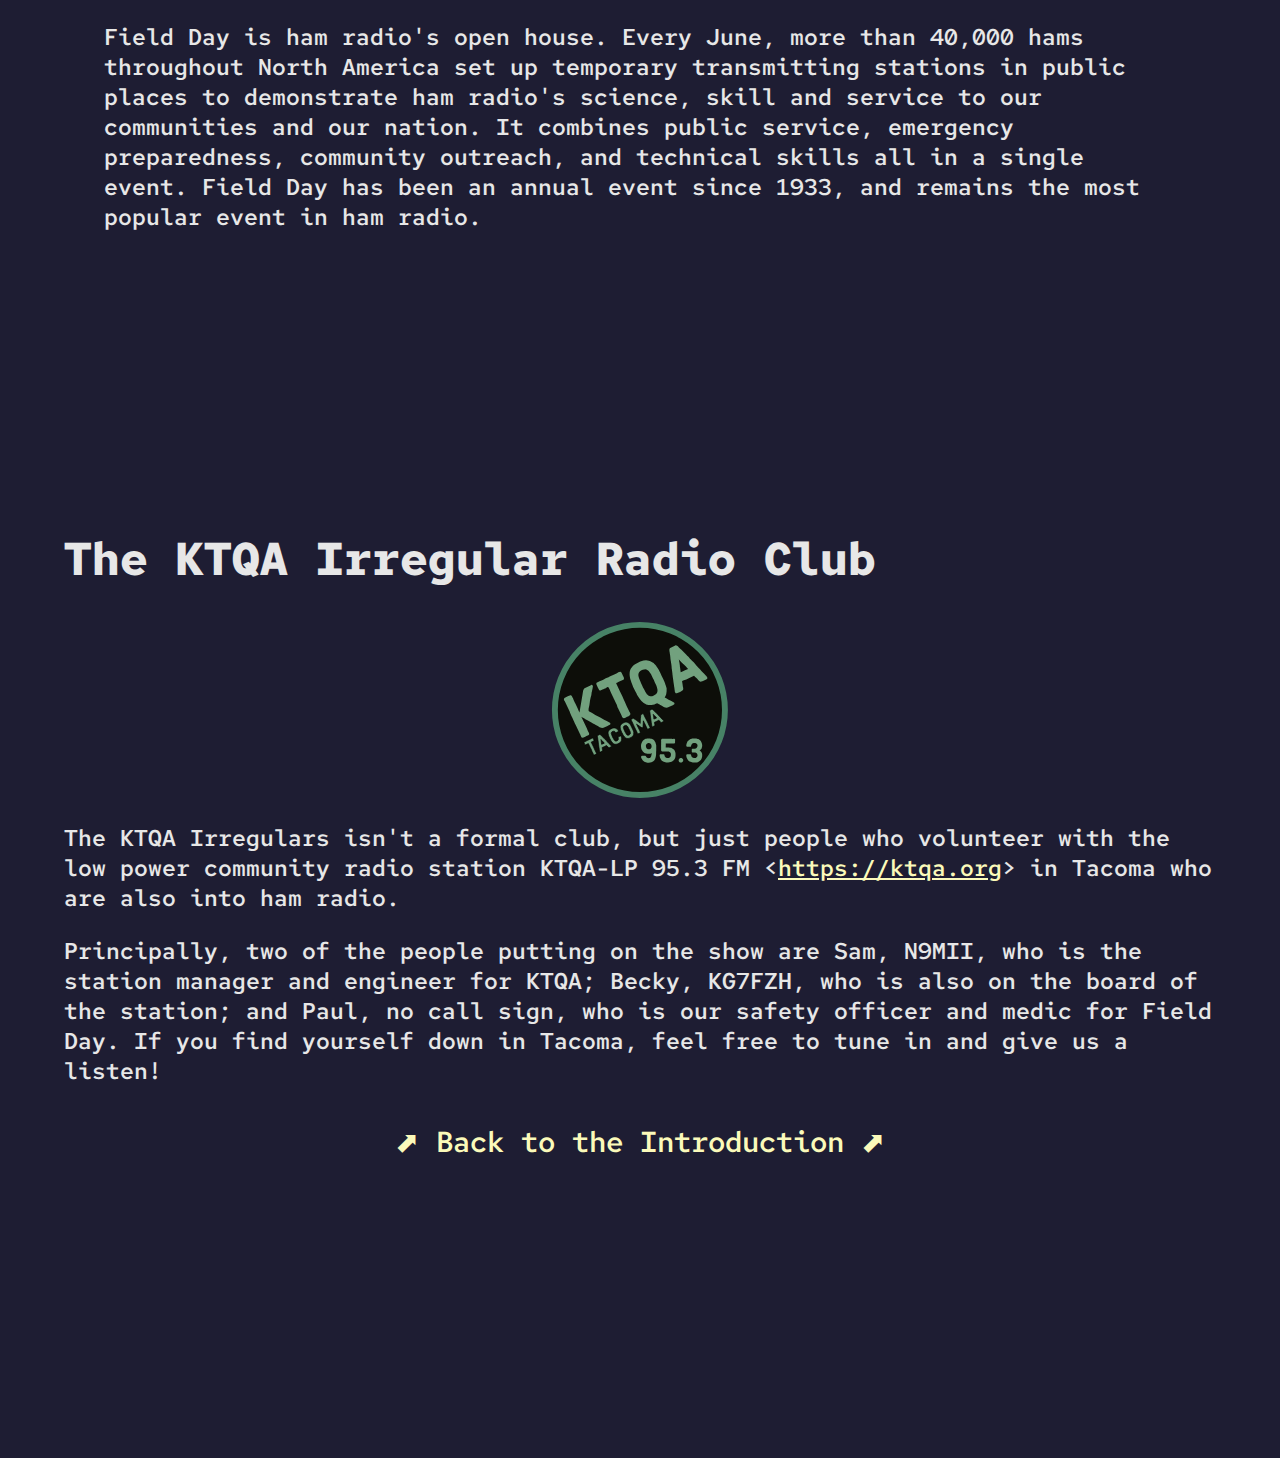
==== commit c54a8b08: "some bugfixes, full logs, zone list.  dupe bug will need to be fixed" ====
--- a/index.html
+++ b/index.html
@@ -280,7 +280,7 @@
 		<p>
 			Using a distinct word for each letter of the alphabet eliminates
 			confusion during heavy traffic or interference. The guide below
-			are words commonly used for each letter.  Note that sometimes hams
+			shows words commonly used for each letter.  Note that sometimes hams
 			will use alternative words from the standard for phonetic spellings.
 		</p>
 
--- a/css/colors.css
+++ b/css/colors.css
@@ -30,5 +30,8 @@
 	--table-altrow-color: rgba(0,0,0,0.75);
 	--solo-note-color: #884444;
 
+	/* we have a single button in error window */
+	--button-bg-color: #666666;
+
 
 }
--- a/css/main.css
+++ b/css/main.css
@@ -50,6 +50,11 @@
 	color: var(--label-color);
 }
 
+body > h1 {
+	height: 10vh;
+	margin-left: 2vw;
+}
+
 
 table {
 	border-collapse: collapse;
@@ -75,4 +80,53 @@
 
 
 
+/* error window */
+#error {
+	display: none;
+	z-index: 100;
+}
 
+body.error #error {
+	display: block;
+	position: absolute;
+	top: 0;
+	left: 0;
+	bottom: 0;
+	right: 0;
+	width: 100%;
+	height: 100%;
+}
+body.error #error > div {
+	width: 27vw;
+	height: 27vh;
+	background-color: var(--body-bg);
+	margin-left: 33vw;
+	margin-top: 33vh;
+	border: 4px solid var(--parse-bad);
+	border-radius: 3vmin;
+	filter: drop-shadow(5px 5px 10px #000);
+	padding: 3vmin;
+}
+
+body.error #error > div > div {
+	position: absolute;
+	bottom: 1vh;
+	width: 13.5vw;
+	background-color: var(--button-bg-color);
+	margin-left: 6.75vw;
+	height: 4vh;
+	line-height: 4vh;
+	text-align: center;
+	border-radius: 1vmin;
+	cursor: pointer;
+}
+
+body.error #error > div p {
+	margin: 0;
+	padding: 0;
+	text-overflow: ellipsis;
+	overflow: hidden;
+	width: 26vw;
+	height: 20vh;
+}
+
